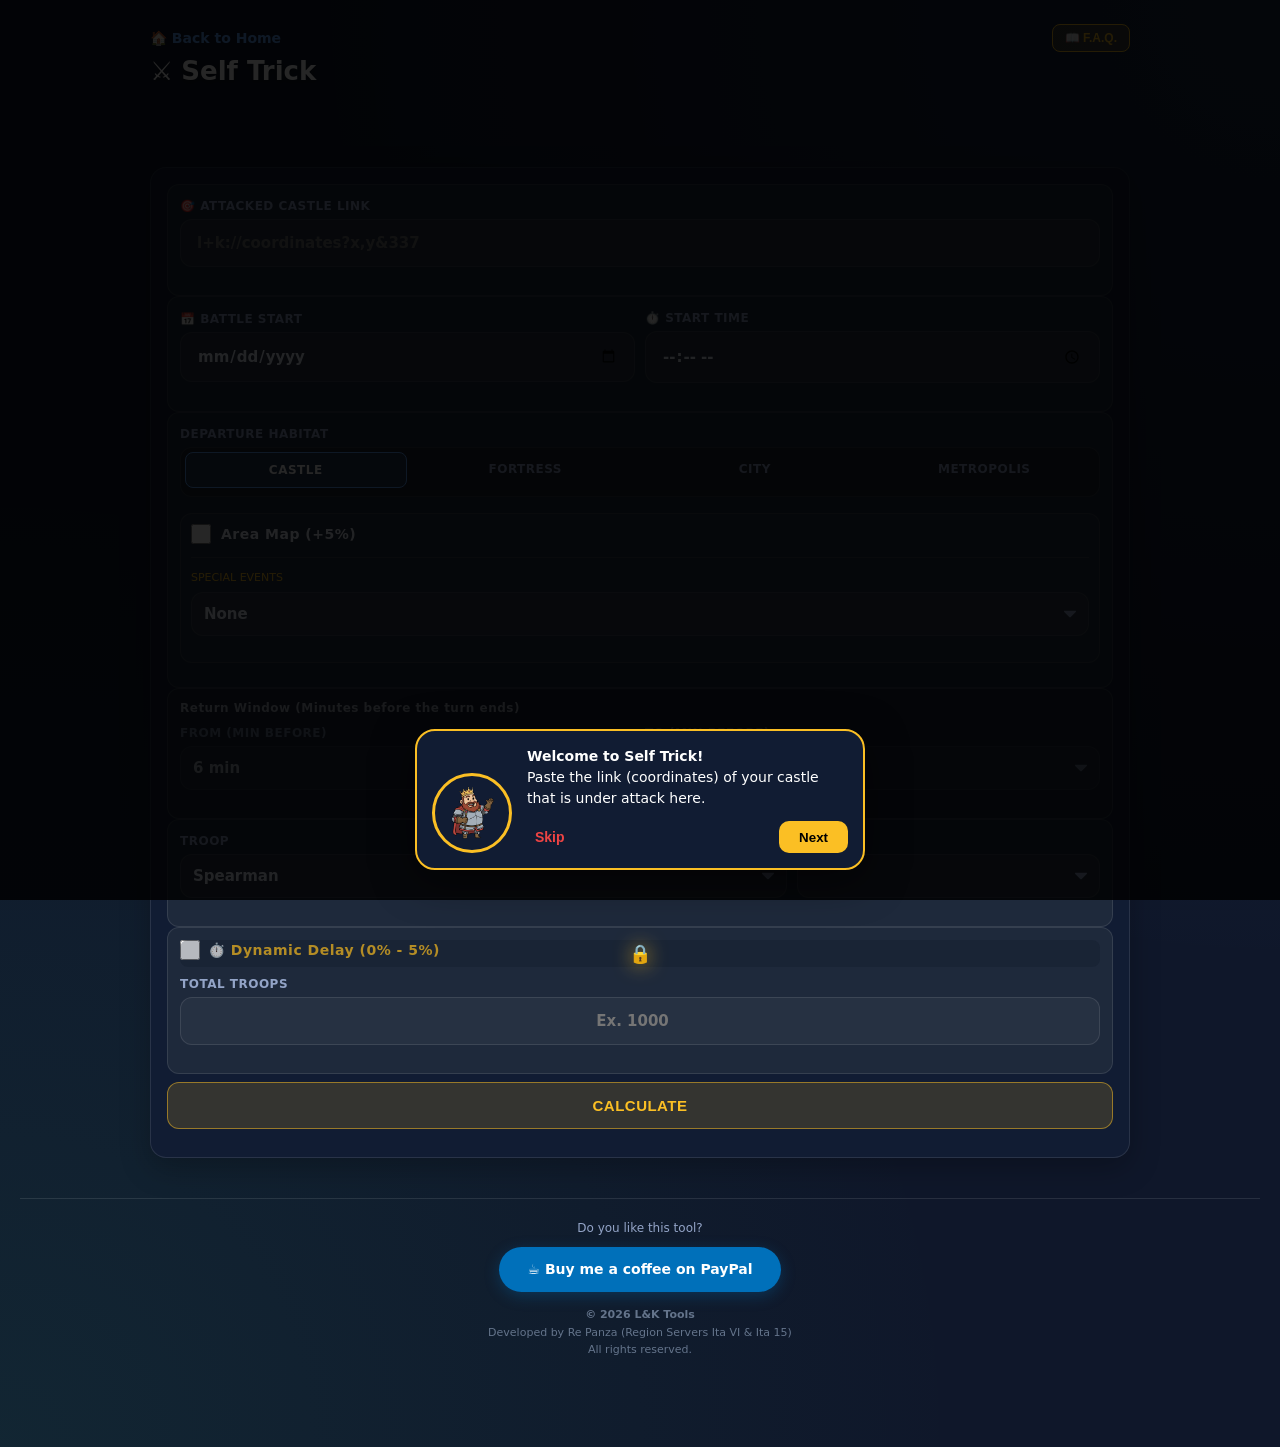
==== self_trick/index.html @ 06b4ac91 "Update index.html" ====
<!doctype html>
<html lang="it">

<head>
  <meta charset="utf-8">
  <meta name="viewport" content="width=device-width, initial-scale=1.0, maximum-scale=1.0, user-scalable=no, viewport-fit=cover" />
  
  <meta name="mobile-web-app-capable" content="yes">
  <meta name="apple-mobile-web-app-capable" content="yes">
  <meta name="apple-mobile-web-app-status-bar-style" content="black-translucent">

  <title>Self Trick Lords & Knights | Calcolatore Difesa - Re Panza</title>
  <meta name="description" content="Calcola i tempi perfetti per il Self Trick su Lords & Knights. Salva le tue truppe coprendo i turni difensivi con precisione millimetrica.">
  <meta name="keywords" content="self trick lords and knights, l&k self trick, difesa l&k, calcolatore turni difensivi, truppe l&k, schivare attacchi lords and knights">
  <meta name="author" content="Re Panza">
  <link rel="canonical" href="https://repanzatools.eu/self_trick/">

  <meta property="og:title" content="Self Trick | L&K Tools Hub">
  <meta property="og:description" content="Calcola i tempi perfetti per coprire i tuoi turni difensivi e salvare le truppe.">
  <meta property="og:image" content="https://repanzatools.eu/re-panza-intro.png">
  <meta property="og:url" content="https://repanzatools.eu/self_trick/">
  <meta property="og:type" content="website">

  <meta name="twitter:card" content="summary_large_image">
  <meta name="twitter:title" content="Self Trick | L&K Tools Hub">
  <meta name="twitter:description" content="Calcola i tempi perfetti per coprire i tuoi turni difensivi.">
  <meta name="twitter:image" content="https://repanzatools.eu/re-panza-intro.png">

  <script src="/version.js"></script>
  <script>
    if (typeof APP_VERSION !== 'undefined') {
      document.write(`<link rel="manifest" href="/manifest.json?v=${APP_VERSION}">`);
    }
  </script>
  <link rel="apple-touch-icon" href="/icona.png">
  
  <link rel="stylesheet" href="/common.css">
  <link rel="stylesheet" href="/stile.css">

  <style>
    :root {
      --bg: #0f172a; --card: rgba(17, 28, 51, .85); --card-solid: #111c33;
      --muted: #93a4c7; --text: #e8eefc; --accent: #60a5fa;
      --border: rgba(255, 255, 255, .10); --danger: #ef4444; --dangerBg: rgba(239, 68, 68, .12);
      --gold: #fbbf24; --green: #34d399; --blue: #60a5fa; --selected-bg: rgba(251, 191, 36, 0.1);
    }

    * { box-sizing: border-box; -webkit-tap-highlight-color: transparent; }

    body {
      margin: 0; font-family: system-ui, -apple-system, Segoe UI, Roboto, Arial, sans-serif;
      background: radial-gradient(circle at top right, rgba(96, 165, 250, 0.12), transparent 50%), 
                  radial-gradient(circle at bottom left, rgba(52, 211, 153, 0.08), transparent 50%), 
                  var(--bg);
      color: var(--text); padding: calc(env(safe-area-inset-top, 0px) + 24px) 20px 80px 20px;
      -webkit-user-select: none; user-select: none;
    }

    input, select, .mono, .value { -webkit-user-select: text; user-select: text; }

    .wrap { max-width: 980px; margin: 0 auto; }
    
    .top-nav { max-width: 980px; margin: 0 auto 10px auto; display: flex; justify-content: space-between; align-items: center; }
    .home-link { text-decoration: none; color: var(--accent); font-weight: bold; display: inline-flex; align-items: center; gap: 8px; font-size: 14px; }
    .faq-btn { background: rgba(251, 191, 36, 0.15); border: 1px solid var(--gold); color: var(--gold); padding: 6px 12px; border-radius: 8px; font-size: 12px; font-weight: bold; cursor: pointer; display: flex; align-items: center; gap: 5px; transition: 0.2s; }

    header { display: flex; gap: 14px; align-items: center; margin-bottom: 18px; }
    .title h1 { font-size: 24px; margin: 0; color: #fff; font-weight: 800; }

    .card { background: var(--card-solid); border: 1px solid var(--border); border-radius: 16px; padding: 16px; box-shadow: 0 10px 30px rgba(0, 0, 0, .25); margin-bottom: 20px; }
    .row { display: flex; gap: 10px; align-items: center; margin-bottom: 12px; }
    .col { flex: 1; }

    label { color: var(--muted); font-size: 12px; text-transform: uppercase; display: block; margin-bottom: 4px; letter-spacing: 0.5px; }
    input { width: 100%; padding: 12px; border-radius: 12px; border: 1px solid var(--border); background: rgba(255, 255, 255, .04); color: var(--text); outline: none; font-size: 15px; font-weight: bold; }
    select { width: 100%; padding: 12px; border-radius: 12px; border: 1px solid var(--border); background-color: rgba(255, 255, 255, .04); color: var(--text); outline: none; font-size: 15px; font-weight: bold; appearance: none; background-image: url("data:image/svg+xml;charset=US-ASCII,%3Csvg%20xmlns%3D%22http%3A%2F%2Fwww.w3.org%2F2000%2Fsvg%22%20width%3D%22292.4%22%20height%3D%22292.4%22%3E%3Cpath%20fill%3D%22%2393a4c7%22%20d%3D%22M287%2069.4a17.6%2017.6%200%200%200-13-5.4H18.4c-5%200-9.3%201.8-12.9%205.4A17.6%2017.6%200%200%200%200%2082.2c0%205%201.8%209.3%205.4%2012.9l128%20127.9c3.6%203.6%207.8%205.4%2012.8%205.4s9.2-1.8%2012.8-5.4L287%2095c3.5-3.5%205.4-7.8%205.4-12.8%200-5-1.9-9.2-5.5-12.8z%22%2F%3E%3C%2Fsvg%3E"); background-repeat: no-repeat; background-position: right 12px top 50%; background-size: 12px auto; }
    select option { background-color: #ffffff; color: #000000; }
    input:focus, select:focus { border-color: var(--accent); box-shadow: 0 0 0 3px rgba(96, 165, 250, .20); }

    .habitat-selector { display: flex; gap: 8px; margin-bottom: 16px; background: rgba(0, 0, 0, 0.2); padding: 4px; border-radius: 12px; border: 1px solid var(--border); }
    .hab-opt { flex: 1; text-align: center; }
    .hab-opt input { display: none; }
    .hab-opt span { display: block; padding: 8px 0; font-size: 12px; font-weight: bold; color: var(--muted); cursor: pointer; border-radius: 8px; transition: 0.2s; }
    .hab-opt input:checked+span { background: rgba(96, 165, 250, .15); color: #fff; border: 1px solid var(--accent); }

    .bonus-area { background: rgba(255, 255, 255, 0.03); padding: 10px; border-radius: 12px; margin-bottom: 12px; border: 1px solid var(--border); display: none; }
    .bonus-area.active { display: block; animation: fadeIn 0.3s ease; }
    @keyframes fadeIn { from { opacity: 0; transform: translateY(-5px); } to { opacity: 1; transform: translateY(0); } }

    .chk-label { display: flex; align-items: center; gap: 10px; font-size: 14px; color: var(--text); cursor: pointer; }
    .chk-label input { width: 20px; height: 20px; margin: 0; accent-color: var(--accent); }

    .section-separator { margin-top: 12px; padding-top: 12px; border-top: 1px solid rgba(255, 255, 255, 0.1); }
    .sec-title { color: var(--gold); font-size: 11px; text-transform: uppercase; margin-bottom: 6px; display: block; }
    
    .bounce-window-config { background: rgba(96, 165, 250, 0.05); padding: 10px; border-radius: 12px; border: 1px solid rgba(96, 165, 250, 0.2); margin-bottom: 12px; position: relative; }

    .btn { width: 100%; padding: 14px; border-radius: 12px; border: 1px solid rgba(251, 191, 36, .5); background: rgba(251, 191, 36, .15); color: var(--gold); font-weight: 700; text-transform: uppercase; font-size: 15px; cursor: pointer; margin-top: 8px; transition: 0.2s; }
    .btn:active { background: rgba(251, 191, 36, .3); }
    .hidden { display: none !important; }

    .res-header-info { text-align: center; font-size: 14px; color: var(--muted); padding: 12px; background: rgba(0, 0, 0, 0.2); border-radius: 12px 12px 0 0; border: 1px solid var(--border); border-bottom: none; }
    .res-header-info a { color: var(--accent); text-decoration: none; font-weight: bold; font-family: monospace; display: block; margin: 4px 0; word-break: break-all; font-size: 12px; }
    .res-header-info b { color: #fff; font-size: 15px; }

    .quick-bar { background: var(--card-solid); padding: 10px; border: 1px solid var(--border); border-top: none; display: flex; gap: 10px; position: sticky; top: 0; z-index: 100; backdrop-filter: blur(10px); }
    .back-btn { background: rgba(255, 255, 255, 0.1); color: #fff; border: 1px solid var(--border); padding: 0 16px; font-weight: bold; border-radius: 8px; font-size: 18px; cursor: pointer; }

    #resList { background: rgba(0, 0, 0, 0.3); border: 1px solid var(--border); border-top: none; border-radius: 0 0 16px 16px; overflow: hidden; }
    .res-row { display: grid; grid-template-columns: 50px 1fr 90px; gap: 10px; align-items: center; padding: 12px; border-bottom: 1px solid var(--border); background: transparent; transition: background 0.2s; cursor: pointer; }
    .res-row:last-child { border-bottom: none; }
    .res-row:nth-child(even) { background: rgba(255, 255, 255, 0.02); }
    .res-row.covered { background: rgba(52, 211, 153, 0.15) !important; border-left: 3px solid var(--green); opacity: 1; filter: none; }

    .col-time { text-align: center; border-right: 1px solid var(--border); padding-right: 8px; }
    .t-label { font-size: 10px; color: var(--muted); text-transform: uppercase; }
    .t-val { font-size: 16px; color: #fff; font-weight: 700; }
    .col-info { display: flex; flex-direction: column; justify-content: center; overflow: hidden; }
    .info-status { font-size: 14px; font-weight: bold; margin-bottom: 3px; white-space: nowrap; }
    .info-sub { font-size: 12px; color: var(--muted); line-height: 1.3; }
    .info-sub span { color: #ccc; }
    .bounce-hl { color: var(--gold) !important; font-weight: bold; }
    .col-action { display: flex; flex-direction: column; gap: 6px; align-items: center; justify-content: center;}

    .lnk-btn-launch { display: flex; align-items: center; justify-content: center; width: 100%; height: 32px; background: rgba(251, 191, 36, 0.15); border: 1px solid var(--gold); color: var(--gold); text-decoration: none; font-size: 12px; font-weight: bold; border-radius: 8px; text-transform: uppercase; cursor: pointer; transition: 0.2s; user-select: none; margin-bottom: 5px; }
    .lnk-btn-launch:active { background: var(--gold); color: #000; transform: scale(0.95); }
    
    .btn-copri { display: flex; align-items: center; justify-content: center; width: 100%; height: 32px; background: rgba(52, 120, 211, 0.15); border: 1px solid var(--accent); color: var(--accent); font-size: 12px; font-weight: bold; border-radius: 8px; text-transform: uppercase; cursor: pointer; transition: 0.2s; }
    .btn-copri:active { background: var(--accent); color: #000; }
    .btn-copri.active-cover { background: rgba(52, 211, 153, 0.15); border-color: var(--green); color: var(--green); }
    .btn-copri.active-cover:active { background: var(--green); color: #000; }
    .btn-scopri { display: flex; align-items: center; justify-content: center; width: 100%; height: 32px; background: rgba(239, 68, 68, 0.15); border: 1px solid var(--danger); color: var(--danger); font-size: 12px; font-weight: bold; border-radius: 8px; text-transform: uppercase; cursor: pointer; transition: 0.2s; }
    .btn-scopri:active { background: var(--danger); color: #fff; }

    .st-wait { color: var(--danger); font-weight: bold; }
    .st-now { color: var(--green); animation: pulse 1s infinite; text-shadow: 0 0 10px rgba(52, 211, 153, 0.4); }
    .st-launched-text { color: var(--gold); animation: pulse 1s infinite; text-shadow: 0 0 10px rgba(251, 191, 36, 0.4); }
    .st-covered-text { color: var(--green); font-weight: bold; }
    .st-err { color: var(--danger); font-size: 12px; }
    .end-msg { padding: 20px; text-align: center; color: var(--danger); font-weight: bold; font-size: 13px; text-transform: uppercase; }

    @keyframes pulse { 50% { opacity: 0.6; } }
    
    .container-wide { max-width: 980px; margin: 0 auto; }
    .ad-container-reserved { min-height: 50px; display: flex; justify-content: center; align-items: center; width: 100%; margin-bottom: 20px; overflow: hidden; }
    .bottom-ad-container { width: 100%; display: flex; justify-content: center; align-items: center; margin-top: 20px; }

    #tour-st-1, #tour-st-2, #tour-st-3, #tour-st-5, #tour-st-6, #tour-st-4 {
        background: #1e293b; 
        padding: 12px;
        border-radius: 12px;
        border: 1px solid rgba(255, 255, 255, 0.1);
        margin-bottom: 15px;
        position: relative; 
        z-index: 1; 
    }

    .premium-container { position: relative; }
    .premium-glass {
        position: absolute; top: 0; left: 0; width: 100%; height: 100%;
        background: rgba(15, 23, 42, 0.3);
        z-index: 10; display: flex; align-items: center; justify-content: center;
        border-radius: inherit; cursor: pointer; transition: background 0.3s;
    }
    .premium-glass:hover { background: rgba(15, 23, 42, 0.1); }
    .lock-icon {
        font-size: 26px; filter: drop-shadow(0 0 10px rgba(251, 191, 36, 0.8));
        animation: floatLock 2s infinite ease-in-out;
    }
    @keyframes floatLock {
        0%, 100% { transform: translateY(0); }
        50% { transform: translateY(-4px); }
    }

    /* NUOVE CLASSI PER LA TENDINA DEL MOTORE ALLA CIECA */
    .st-body { display: none; padding: 15px; background: rgba(0,0,0,0.4); border-top: 1px dashed rgba(255,255,255,0.05); grid-column: 1 / -1; }
    .st-body.open { display: block; animation: slideDown 0.2s ease-out; }
    @keyframes slideDown { from { opacity: 0; transform: translateY(-5px); } to { opacity: 1; transform: translateY(0); } }
    .target-grid { display: flex; flex-direction: column; gap: 8px; margin-top: 10px; }
    .target-row-generated { display: flex; justify-content: space-between; align-items: center; background: rgba(255,255,255,0.03); padding: 8px 12px; border-radius: 8px; border: 1px solid rgba(255,255,255,0.1); }
    .link-text { color: var(--text); font-family: monospace; font-size: 12px; text-decoration: none; word-break: break-all; flex: 1; margin-right: 10px; }
  </style>

</head>

<body>

  <div class="top-nav container-wide">
    <a href="/" class="home-link" data-lang="nav_home">🏠 Torna alla Home</a>
    <div class="faq-menu-wrapper">
        <button class="faq-btn" onclick="window.toggleFaqMenu(event)" data-lang="nav_faq_link">❓ F.A.Q.</button>
    </div>
  </div>

  <div class="page-title container-wide">
    <h2>⚔️ <span data-lang="st_title">Self Trick</span></h2>
  </div>

  <div class="ad-container-reserved container-wide">
      <div id="ad-slot-top"></div>
  </div>

  <div id="inputArea" class="card container-wide">
    <div class="row" id="tour-st-1" style="margin-bottom: 0;">
      <div class="col">
        <label data-lang="st_label_link">🎯 Link castello attaccato</label>
        <input type="text" id="inCoord" placeholder="l+k://coordinates?x,y&337" oninput="checkDB()">
        <div id="dbMsg" class="db-status" style="margin-top: 8px; display: none;"></div>
      </div>
    </div>

    <div class="row" id="tour-st-2" style="margin-bottom: 0;">
      <div class="col"><label data-lang="st_label_date">📅 Inizio Battaglia</label><input type="date" id="inDate"></div>
      <div class="col"><label data-lang="st_label_time">⏱️ Ora Inizio</label><input type="time" id="inTime" step="60"></div>
    </div>

    <div id="areaBonusPaese" class="bonus-area" style="background: rgba(96, 165, 250, 0.1); border-color: var(--accent);">
      <label style="color:var(--accent); font-weight:bold;" data-lang="st_bonus_country">Bonus Velocità Paese (Sentieri di Ghiaia)</label>
      <select id="selCountryBonus" onchange="changeTroopLive()">
        <option value="1">Nessuno (100%)</option>
      </select>
    </div>

    <div id="tour-st-3" style="margin-bottom: 0;">
      <label data-lang="st_hab_start">Habitat Partenza</label>
      <div class="habitat-selector">
        <label class="hab-opt">
          <input type="radio" name="hab" value="castello" checked onchange="updateUI()">
          <span data-lang="st_hab_castle">Castello</span>
        </label>
        <label class="hab-opt">
          <input type="radio" name="hab" value="fortezza" onchange="updateUI()">
          <span data-lang="st_hab_fortress">Fortezza</span>
        </label>
        <label class="hab-opt">
          <input type="radio" name="hab" value="citta" onchange="updateUI()">
          <span data-lang="st_hab_city">Città</span>
        </label>
        <label class="hab-opt">
          <input type="radio" name="hab" value="metropoli" onchange="updateUI()">
          <span data-lang="st_hab_metro">Metropoli</span>
        </label>
      </div>

      <div id="optCastello" class="bonus-area active">
        <label class="chk-label"><input type="checkbox" id="chkMap"> <span data-lang="st_chk_map">Mappa dell'Area (+5%)</span></label>
        <div class="section-separator">
          <span class="sec-title" data-lang="st_sec_events">Eventi Speciali</span>
          <select id="selEventCastello">
            <option value="0" data-lang="st_opt_none">Nessuno</option>
            <option value="100" data-lang="st_opt_speed">🚀 Velocità 100%</option>
          </select>
        </div>
      </div>

      <div id="optFortezza" class="bonus-area">
        <label class="chk-label"><input type="checkbox" id="chkBussola"> <span data-lang="st_chk_compass">Bussola (+5%)</span></label>
        <div class="section-separator">
          <span class="sec-title" data-lang="st_sec_events">Eventi Speciali</span>
          <select id="selEventFortezza">
            <option value="0" data-lang="st_opt_none">Nessuno</option>
            <option value="100" data-lang="st_opt_speed">🚀 Velocità 100%</option>
          </select>
        </div>
      </div>

      <div id="optCitta" class="bonus-area">
        <div class="row" style="margin:0">
          <div class="col">
            <label style="color:#fff" data-lang="st_lvl_barracks">Livello Caserma (1-30)</label>
            <select id="selCityLvl"></select>
          </div>
        </div>
        <div class="section-separator">
          <span class="sec-title" data-lang="st_sec_events">Eventi Speciali</span>
          <select id="selEventCitta">
            <option value="0" data-lang="st_opt_none">Nessuno</option>
            <option value="100" data-lang="st_opt_speed">🚀 Velocità 100%</option>
          </select>
        </div>
      </div>

      <div id="optMetropoli" class="bonus-area">
        <div class="row" style="margin:0">
          <div class="col">
            <label style="color:#fff" data-lang="st_lvl_academy">Livello Accademia (1-30)</label>
            <select id="selMetropoliLvl"></select>
          </div>
        </div>
        <div style="margin-top:8px">
          <label class="chk-label"><input type="checkbox" id="chkManovra"> <span data-lang="st_chk_maneuver">Manovra di fianco (+10%)</span></label>
        </div>
        <div class="section-separator">
          <span class="sec-title" data-lang="st_sec_events">Eventi Speciali</span>
          <select id="selEventMetropoli">
            <option value="0" data-lang="st_opt_none">Nessuno</option>
            <option value="100" data-lang="st_opt_speed">🚀 Velocità 100%</option>
          </select>
        </div>
      </div>
    </div>

    <div class="bounce-window-config premium-container" id="tour-st-4" style="margin-bottom: 0;">
      <div class="premium-glass glass-rimbalzo" onclick="unlockPremiumTools('rimbalzo')">
          <div class="lock-icon">🔒</div>
      </div>
      <label style="text-transform:none; line-height:1.2; margin-bottom:8px; color:var(--text)" data-lang="st_window_title">
        Finestra di Rientro (Minuti prima della fine del turno)
      </label>
      <div style="display:flex; gap:10px; align-items:center;">
        <div style="flex:1">
          <label data-lang="st_window_from">Da (Min prima)</label>
          <select id="selBounceMax" onchange="updateBounceLimits()"></select>
        </div>
        <div style="flex:1">
          <label data-lang="st_window_to">A (Min prima)</label>
          <select id="selBounceMin" onchange="changeTroopLive()"></select>
        </div>
      </div>
    </div>
    
    <div class="row" id="tour-st-5" style="margin-bottom: 0;">
      <div class="col" style="flex:2"><label data-lang="st_troop">Truppa</label><select id="selTroop"></select></div>
      <div class="col"><label data-lang="st_batch">Plotone</label><select id="selBatch"></select></div>
    </div>

    <div class="row" id="tour-st-6" style="margin-bottom: 0;">
      <div style="width:100%">
        
        <div style="margin-bottom:8px; position:relative;" class="premium-container" id="delay-container">
          <div class="premium-glass glass-ritardo" style="border-radius: 8px;" onclick="unlockPremiumTools('ritardo')">
              <div class="lock-icon" style="font-size:18px;">🔒</div>
          </div>
          <label class="chk-label" style="font-weight:bold; color:var(--gold); display: inline-flex; align-items: center; gap: 8px; cursor: pointer;">
            <input type="checkbox" id="chkDelay" onchange="syncDelay('chkDelay')">
            <span data-lang="st_chk_delay">⏱️ Ritardo Dinamico (0% - 5%)</span>
          </label>
        </div>
        
        <label data-lang="st_troops_total">Truppe Totali</label>
        <input type="number" id="inGarrison" style="text-align:center" placeholder="Es. 1000">
      </div>
    </div>

    <button class="btn btn-primary" onclick="startCalc()" id="tour-st-7" data-lang="st_calc_btn">CALCOLA</button>
    
  </div> 
  
  <div id="resArea" class="hidden card container-wide" style="padding:0; overflow:hidden;">
    <div id="resHeaderInfo" class="res-header-info"></div>

    <div class="quick-bar">
      <button class="back-btn" onclick="reset()">🔙</button>
      <select id="selBattleTroop" onchange="changeTroopLive()" style="margin-bottom: 0;"></select>
      
      <div id="delay-res-container" style="display:none; align-items:center; margin-left:auto;">
        <label class="chk-label" style="font-weight:bold; color:var(--gold); display: inline-flex; align-items:center; gap: 5px; cursor: pointer; font-size: 11px; padding: 4px 8px; background: rgba(251, 191, 36, 0.1); border: 1px solid var(--gold); border-radius: 6px;">
          <input type="checkbox" id="chkDelayRes" onchange="syncDelay('chkDelayRes')">
          <span data-lang="st_chk_delay_res">⏱️ Ritardo</span>
        </label>
      </div>

    </div>

    <div id="resList"></div>
  </div>

  <div class="bottom-ad-container container-wide">
      <div id="ad-slot-bottom"></div>
  </div>

  <script>
      var cacheBuster = typeof APP_VERSION !== 'undefined' ? APP_VERSION : new Date().getTime();
      document.write('<script src="/common.js?v=' + cacheBuster + '"></scr' + 'ipt>');
      document.write('<script src="/lang.js?v=' + cacheBuster + '"></scr' + 'ipt>');
      document.write('<script src="/premium.js?v=' + cacheBuster + '"></scr' + 'ipt>');
  </script>

  <script type="module">
      import myAdsManager from '/ads-manager.js';
      
      document.addEventListener('DOMContentLoaded', () => {
          const isVip = myAdsManager.isPaidVIP();
          if (!isVip) {
              myAdsManager.initGlobalAds();
              myAdsManager.loadIframeBanner('728x90', 'ad-slot-top');
              myAdsManager.loadIframeBanner('300x250', 'ad-slot-bottom');
          }
      });
  </script>

  <script>
    // FORMULA DISTANZA 3 COORDINATE
    if (typeof window.getDist === 'undefined') {
        window.getDist = function(x1, y1, x2, y2) {
           let z1 = y1; let xc1 = x1 - Math.floor(y1/2); let yc1 = -xc1 - z1;
           let z2 = y2; let xc2 = x2 - Math.floor(y2/2); let yc2 = -xc2 - z2;
           return Math.max(Math.abs(xc1 - xc2), Math.abs(yc1 - yc2), Math.abs(z1 - z2));
        };
    }

    // FUNZIONE GLOBALE LETTURA LANG
    function getStText(key) {
        const l = localStorage.getItem('lingua_scelta') || 'it';
        if (typeof window.translations !== 'undefined' && window.translations[l] && window.translations[l][key]) {
            return window.translations[l][key];
        }
        return key; 
    }

    window.saveSelfTrickState = function() {
        const state = {};
        ['inCoord', 'inDate', 'inTime', 'inGarrison', 'selCountryBonus', 'selTroop', 'selBatch', 
         'selEventCastello', 'selEventFortezza', 'selCityLvl', 'selEventCitta', 'selMetropoliLvl', 
         'selEventMetropoli', 'selBounceMax', 'selBounceMin'].forEach(id => {
             let el = document.getElementById(id);
             if (el) state[id] = el.value;
         });
         
        ['chkMap', 'chkBussola', 'chkManovra', 'chkDelay'].forEach(id => {
             let el = document.getElementById(id);
             if (el) state[id] = el.checked;
        });

        let habEl = document.querySelector('input[name="hab"]:checked');
        if (habEl) state.hab = habEl.value;

        localStorage.setItem('st_saved_state', JSON.stringify(state));
    };

    function unlockPremiumTools(featureId) {
        if (typeof window.myPremiumManager === 'undefined') return;

        const originalShow = window.myPremiumManager.showModal.bind(window.myPremiumManager);
        
        window.myPremiumManager.showModal = function(cb, fId) {
            originalShow(cb, fId);
            setTimeout(() => {
                let title = document.getElementById('premium-modal-title');
                let desc = document.getElementById('premium-modal-desc');
                
                if(desc && title) {
                    let lang = window.myPremiumManager.getLang();
                    let trans = window.translations && window.translations[lang] ? window.translations[lang] : window.translations['it'];
                    
                    if (featureId === 'rimbalzo' && trans['st_premium_bounce']) {
                        title.style.display = 'none'; 
                        desc.innerHTML = trans['st_premium_bounce'];
                    } else if (featureId === 'ritardo' && trans['st_premium_delay']) {
                        title.style.display = 'none';
                        desc.innerHTML = trans['st_premium_delay'];
                    }
                    
                    desc.style.textAlign = "left";
                    desc.style.fontSize = "14px";
                }
            }, 50); 
        };

        window.myPremiumManager.requirePremium(function() {
            document.querySelectorAll('.glass-' + featureId).forEach(el => el.remove());
            window.myPremiumManager.showModal = originalShow; 
            
            const resArea = document.getElementById('resArea');
            if (resArea && !resArea.classList.contains('hidden')) {
                changeTroopLive(); 
            }
        }, featureId); 
    }

    document.addEventListener("DOMContentLoaded", () => {
        if (window.myPremiumManager) {
            if (window.myPremiumManager.isPremiumUser()) {
                window.myPremiumManager.destroyAllPremiumLocks();
            } else {
                if (window.myPremiumManager.isFeatureUnlocked('rimbalzo')) {
                    document.querySelectorAll('.glass-rimbalzo').forEach(el => el.remove());
                }
                if (window.myPremiumManager.isFeatureUnlocked('ritardo')) {
                    document.querySelectorAll('.glass-ritardo').forEach(el => el.remove());
                }
            }
        }
    });

    function startSelfTrickTour(force = false) {
        if (typeof window.RePanzaTour === 'undefined') return;
        
        const tourSteps = [
            { selector: '#tour-st-1', text: getStText('st_tour_1') },
            { selector: '#tour-st-2', text: getStText('st_tour_2') },
            { selector: '#tour-st-3', text: getStText('st_tour_3') },
            { selector: '#tour-st-4', text: getStText('st_tour_4') },
            { selector: '#tour-st-5', text: getStText('st_tour_5') },
            { selector: '#tour-st-6', text: getStText('st_tour_6') },
            { selector: '#tour-st-7', text: getStText('st_tour_7') }
        ];

        window.RePanzaTour.start('self_trick', tourSteps, force);
    }

    window.startToolTutorial = function(force) { startSelfTrickTour(force); };

    let GAME_DATA = null;
    let MAP_DATA = {};
    let myCastle = null, worldId = null; 
    let rows = [], ticker = null;
    let selectedRowIndex = -1;

    async function loadGameData() {
      try {
        let response = await fetch('/lk_database/database_truppe.json?v=' + Date.now());
        if (!response.ok) throw new Error("HTTP Error: " + response.status);
        const json = await response.json();
        GAME_DATA = (json && json.game_config) ? json.game_config : json;
        if (!GAME_DATA) throw new Error("Empty or invalid JSON");
        
        try {
            let mapResponse = await fetch('/lk_database/mappe_mondi.json?v=' + Date.now());
            if (mapResponse.ok) {
                MAP_DATA = await mapResponse.json();
            }
        } catch(mapErr) {
            console.warn("Nessun file mappe_mondi.json trovato o errore di lettura.");
        }

        initUI();
      } catch (e) {
        console.error(e);
        alert(getStText('st_err_load_troops') + e.message);
      }
    }

    const TROOPS_UI = [
      { key: "Lanciere" }, { key: "Balestriere" },
      { key: "Cav. Pesante" }, { key: "Spadaccino" },
      { key: "Arciere" }, { key: "Cav. Leggero" },
      { key: "Carro bue" }, { key: "Ashigaru" },
      { key: "Berserker" }, { key: "Arc. Daikyu" },
      { key: "Arc. Norreno" }, { key: "Cav. Ascia" }
    ];

    window.onload = () => { 
        loadGameData(); 
        updatePlaceholders(); 
        setTimeout(() => { startSelfTrickTour(false); }, 1000);
    };

    window.addEventListener('languageChanged', () => {
        updatePlaceholders();
        initUI();
        if (document.getElementById('resArea') && !document.getElementById('resArea').classList.contains('hidden')) {
            renderList();
        }
    });

    function updatePlaceholders() {
        let inGarrison = document.getElementById('inGarrison');
        if(inGarrison) inGarrison.placeholder = getStText('st_ph_garrison');
    }

    function initUI() {
      let htmlT = "";
      TROOPS_UI.forEach(t => { 
          let tName = getStText('troop_' + t.key.replace(/\s+/g, '_').replace(/\./g, '').toLowerCase());
          htmlT += `<option value="${t.key}">${tName}</option>`; 
      });
      let st = document.getElementById('selTroop'); if(st) { let v = st.value; st.innerHTML = htmlT; if(v) st.value = v; }
      let sbt = document.getElementById('selBattleTroop'); if(sbt) { let v2 = sbt.value; sbt.innerHTML = htmlT; if(v2) sbt.value = v2; }

      let htmlL = "";
      for (let i = 1; i <= 30; i++) htmlL += `<option value="${i}">${getStText('st_opt_lv')} ${i}</option>`;
      let scl = document.getElementById('selCityLvl'); if(scl) { let v = scl.value; scl.innerHTML = htmlL; if(v) scl.value=v; }
      let sml = document.getElementById('selMetropoliLvl'); if(sml) { let v = sml.value; sml.innerHTML = htmlL; if(v) sml.value=v; }

      const countryMultipliers = [0.90, 0.89, 0.88, 0.87, 0.86, 0.85, 0.84, 0.83, 0.82, 0.81, 0.80, 0.79, 0.78, 0.77, 0.76, 0.74, 0.72, 0.69, 0.65, 0.60];
      let htmlCB = `<option value="1">${getStText('st_opt_none')}</option>`;
      countryMultipliers.forEach((val, i) => { htmlCB += `<option value="${val}">${getStText('st_opt_level')} ${i + 1} (${Math.round(val * 100)}%)</option>`; });
      let scb = document.getElementById('selCountryBonus'); if(scb) { let v = scb.value; scb.innerHTML = htmlCB; if(v) scb.value=v; }

      let htmlMax = "";
      for (let i = 9; i >= 1; i--) { htmlMax += `<option value="${i}">${i} ${getStText('st_opt_min')}</option>`; }
      let sbm = document.getElementById('selBounceMax'); if(sbm) { let v = sbm.value || "6"; sbm.innerHTML = htmlMax; sbm.value = v; }

      updateBounceLimits(true);
      updateUI();
      
      const urlParams = new URLSearchParams(window.location.search);
      if (urlParams.get('from_sponsor') === '1') {
          restoreSelfTrickState();
          let cleanUrl = window.location.pathname;
          window.history.replaceState({}, document.title, cleanUrl);
      }
    }

    function updateBounceLimits(isInit = false) {
      let maxEl = document.getElementById('selBounceMax');
      let minSel = document.getElementById('selBounceMin');
      if(!maxEl || !minSel) return;
      let maxVal = parseInt(maxEl.value);
      let currentMin = isInit ? 3 : parseInt(minSel.value || "3");

      minSel.innerHTML = "";
      for (let i = maxVal; i >= 1; i--) {
        let opt = document.createElement('option'); opt.value = i; opt.text = `${i} ${getStText('st_opt_min')}`; minSel.appendChild(opt);
      }
      if (currentMin <= maxVal) { minSel.value = currentMin; } else { minSel.value = maxVal; }
      if (!isInit) changeTroopLive();
    }

    function resetInput() {
      let d = document.getElementById('inDate'); if(d) d.value = "";
      let t = document.getElementById('inTime'); if(t) t.value = "";
      let g = document.getElementById('inGarrison'); if(g) g.value = "";
      let c = document.getElementById('inCoord'); if(c) c.value = "";
      let msg = document.getElementById('dbMsg'); if(msg) msg.style.display = 'none';
    }

    function updateUI() {
      if (!GAME_DATA) return;
      let habRadio = document.querySelector('input[name="hab"]:checked');
      let hab = habRadio ? habRadio.value : 'castello';
      
      document.querySelectorAll('.bonus-area').forEach(el => el.classList.remove('active'));
      
      let elCastello = document.getElementById('optCastello'), elFortezza = document.getElementById('optFortezza'), elCitta = document.getElementById('optCitta'), elMetropoli = document.getElementById('optMetropoli');
      if (hab === 'castello' && elCastello) elCastello.classList.add('active');
      else if (hab === 'fortezza' && elFortezza) elFortezza.classList.add('active');
      else if (hab === 'citta' && elCitta) elCitta.classList.add('active');
      else if (hab === 'metropoli' && elMetropoli) elMetropoli.classList.add('active');

      let batchSelect = document.getElementById('selBatch');
      if (batchSelect && GAME_DATA.habitats && GAME_DATA.habitats[hab] && GAME_DATA.habitats[hab].batches) {
        let v = batchSelect.value;
        batchSelect.innerHTML = "";
        GAME_DATA.habitats[hab].batches.forEach(val => {
          let opt = document.createElement('option'); opt.value = val; opt.innerText = val; batchSelect.appendChild(opt);
        });
        if(v) batchSelect.value = v;
      }
    }

    function getSpeed(troopKey) {
      if (!GAME_DATA || !GAME_DATA.troops_base_seconds) return 0;
      let base = GAME_DATA.troops_base_seconds[troopKey] || 0;
      let habRadio = document.querySelector('input[name="hab"]:checked');
      let hab = habRadio ? habRadio.value : 'castello';
      
      let factor = 1.0;
      if(GAME_DATA.habitats && GAME_DATA.habitats[hab]) {
         factor = GAME_DATA.habitats[hab].base_multiplier || 1.0;
         if (hab === 'castello') {
           let chk = document.getElementById('chkMap'), evt = document.getElementById('selEventCastello');
           if (chk && chk.checked) factor *= 0.95; if (evt && evt.value === "100") factor *= 0.5;
         }
         else if (hab === 'fortezza') {
           let chk = document.getElementById('chkBussola'), evt = document.getElementById('selEventFortezza');
           if (chk && chk.checked) factor *= 0.95; if (evt && evt.value === "100") factor *= 0.5;
         }
         else if (hab === 'citta') {
           let lvl = document.getElementById('selCityLvl'), evt = document.getElementById('selEventCitta');
           if(lvl) factor *= GAME_DATA.habitats[hab].building_levels[parseInt(lvl.value)] || 1.0; if (evt && evt.value === "100") factor *= 0.5;
         }
         else if (hab === 'metropoli') {
           let lvl = document.getElementById('selMetropoliLvl'), chk = document.getElementById('chkManovra'), evt = document.getElementById('selEventMetropoli');
           if(lvl) factor *= GAME_DATA.habitats[hab].building_levels[parseInt(lvl.value)] || 1.0; if (chk && chk.checked) factor *= 0.90; if (evt && evt.value === "100") factor *= 0.5;
         }
      }
      let selCB = document.getElementById('selCountryBonus');
      if(selCB) factor *= parseFloat(selCB.value) || 1.0;
      return base * factor;
    }

    // CHECK DB FITTIZIO PER ESTRARRE IL MONDO E CAMBIARE BONUS
    function checkDB() {
      let val = document.getElementById('inCoord').value;
      if (!val) return;
      let lk = window.parseLK ? window.parseLK(val) : null;
      if (lk && lk.w) {
        worldId = lk.w;
        if (worldId === "327") { document.getElementById('areaBonusPaese').classList.add('active'); } 
        else { document.getElementById('areaBonusPaese').classList.remove('active'); document.getElementById('selCountryBonus').value = "1"; }
      }
    }

    function startCalc() {
      let lk = window.parseLK ? window.parseLK(document.getElementById('inCoord').value) : null;
      if (!lk) return alert(getStText('st_err_link'));
      if (lk.x === undefined || lk.y === undefined) { return alert(getStText('st_err_coord_only')); }
      
      myCastle = { x: lk.x, y: lk.y };
      let dVal = document.getElementById('inDate').value, tVal = document.getElementById('inTime').value;
      if (!dVal || !tVal) return alert(getStText('st_err_date'));
      let startT = new Date(dVal + "T" + tVal);
      if (startT < new Date(Date.now() - 60000)) return alert(getStText('st_err_past'));
      let garrison = parseInt(document.getElementById('inGarrison').value);
      if (!garrison) return alert(getStText('st_err_troops'));

      let habRadio = document.querySelector('input[name="hab"]:checked');
      let hab = habRadio ? habRadio.value : 'castello';
      
      const HAB_LIMITS = {
          'castello': { min: 101, max: 5000 },
          'fortezza': { min: 255, max: 40000 },
          'citta': { min: 1255, max: 280000 },
          'metropoli': { min: 12501, max: 4000000000 }
      };
      
      let limits = HAB_LIMITS[hab];
      
      if (garrison < limits.min) return alert(`${getStText('st_err_min')} ${limits.min}`);
      if (garrison > limits.max) return alert(`${getStText('st_err_max')} ${limits.max}`);

      let batch = parseInt(document.getElementById('selBatch').value);
      let turn1_troops = batch * 2; 
      let available = garrison - turn1_troops;
      if (available < 0) available = 0;

      document.getElementById('selBattleTroop').value = document.getElementById('selTroop').value;
      
      let delayResContainer = document.getElementById('delay-res-container');
      if (delayResContainer) {
          if (window.myPremiumManager && (window.myPremiumManager.isPremiumUser() || window.myPremiumManager.isFeatureUnlocked('ritardo'))) {
              delayResContainer.style.display = 'flex';
          } else {
              delayResContainer.style.display = 'none';
          }
      }

      document.getElementById('inputArea').classList.add('hidden');
      document.getElementById('resArea').classList.remove('hidden');
      window.scrollTo({ top: 0, behavior: 'smooth' });

      let turn1End = new Date(startT.getTime() + 600000);

      rows = [{ t: turn1End, type: 'garrison', turnNum: 1, covered: true, launched: false, troops: turn1_troops }];

      let step = 2; 
      while (available >= batch && step < 50) {
        let turnEndTime = new Date(startT.getTime() + (step * 600000));
        rows.push({ t: turnEndTime, type: 'wave', turnNum: step, target: null, covered: false, open: false, launched: false, troops: batch });
        available -= batch; step++;
      }

      forceRecalcTargets();
      if (ticker) clearInterval(ticker);
      ticker = setInterval(loop, 1000);
      renderList();
    }

    // ==== GENERATORE DI PUNTI AD ANELLO ====
    function getRingPoints(cx, cy, D, maxPoints = 5) {
        let c_z = cy;
        let c_x = cx - Math.floor(cy / 2);
        let c_y = -c_x - c_z;
        
        let tx = c_x + D; let ty = c_y - D; let tz = c_z;
        let vectors = [ [-1, 1, 0], [-1, 0, 1], [0, -1, 1], [1, -1, 0], [1, 0, -1], [0, 1, -1] ];
        
        let validPoints = [];
        let worldMap = (MAP_DATA && MAP_DATA[worldId]) ? MAP_DATA[worldId] : null;

        for (let i = 0; i < 6; i++) {
            for (let step = 0; step < D; step++) {
                let px = tx + Math.floor(tz / 2);
                let py = tz;
                
                if (px > 0 && py > 0) {
                    let isValid = true;
                    if (worldMap) {
                        if (worldMap.x_min !== undefined && px < worldMap.x_min) isValid = false;
                        if (worldMap.x_max !== undefined && px > worldMap.x_max) isValid = false;
                        if (worldMap.y_min !== undefined && py < worldMap.y_min) isValid = false;
                        if (worldMap.y_max !== undefined && py > worldMap.y_max) isValid = false;
                        
                        if (isValid && worldMap.hole_x !== undefined && window.getDist) {
                            if (window.getDist(worldMap.hole_x, worldMap.hole_y, px, py) <= (worldMap.hole_radius || 0)) {
                                isValid = false;
                            }
                        }
                    }

                    if (isValid) {
                        validPoints.push({x: px, y: py});
                        if (validPoints.length >= maxPoints) return validPoints;
                    }
                }
                tx += vectors[i][0]; ty += vectors[i][1]; tz += vectors[i][2];
            }
        }
        return validPoints;
    }

    function forceRecalcTargets() {
      rows.forEach(r => { if (r.type === 'wave') { r.launched = false; r.target = null; } });
      let troopKey = document.getElementById('selBattleTroop').value, speed = getSpeed(troopKey);
      rows.forEach(r => { if (r.type === 'wave' && !r.covered) { r.target = findTarget(r.t, speed, r.turnNum); } });
    }

    function changeTroopLive() { forceRecalcTargets(); renderList(); }

    function findTarget(turnEndTime, speed, turnNum) {
      let now = Date.now();
      let minOff = parseInt(document.getElementById('selBounceMin').value || "3");
      let maxOff = parseInt(document.getElementById('selBounceMax').value || "6");
      let rStart = turnEndTime.getTime() - (maxOff * 60000);
      let rEnd = turnEndTime.getTime() - (minOff * 60000);
      let turnStartTime = turnEndTime.getTime() - 600000;
      if (rStart < turnStartTime) rStart = turnStartTime;
      
      let chk = document.getElementById('chkDelay');
      let isDelayEnabled = chk ? chk.checked : false;
      let best = null; let minWait = Infinity;

      for (let dist = 1; dist <= 250; dist++) {
        let baseOneWay = dist * speed * 1000;  
        let maxOneWay = isDelayEnabled ? (baseOneWay * 1.05) : baseOneWay; 
        
        let tripFast = baseOneWay + baseOneWay;
        let tripSlow = maxOneWay + baseOneWay;
        
        let lStart_Strict = rStart - tripSlow;
        let lEnd_Strict = rEnd - tripFast;

        if (now > lEnd_Strict) continue;
        let wait = Math.max(0, lStart_Strict - now);

        if (wait < minWait) {
          minWait = wait;
          best = { dist, baseOneWay, maxOneWay, rStart, rEnd, lStart_Strict, lEnd_Strict };
        } else if (wait === minWait) {
          if (best && lEnd_Strict > best.lEnd_Strict) {
            best = { dist, baseOneWay, maxOneWay, rStart, rEnd, lStart_Strict, lEnd_Strict };
          }
        }
      }
      return best;
    }

    function syncDelay(id) {
      const v = document.getElementById(id).checked;
      let c1 = document.getElementById('chkDelay'); if(c1) c1.checked = v; 
      let c2 = document.getElementById('chkDelayRes'); if(c2) c2.checked = v;
      changeTroopLive();
    }

    function renderList() {
      let el = document.getElementById('resList'); if(!el) return;
      
      let dVal = document.getElementById('inDate').value, tVal = document.getElementById('inTime').value;
      let startT = new Date(dVal + "T" + tVal);
      let pName = getStText('st_unknown') || "Castello Attaccato";
      let cTypeStr = getStText('st_type_castle') || "Bersaglio";
      let linkUrl = `l+k://coordinates?${myCastle.x},${myCastle.y}&${worldId}`;
      let pD = (n) => String(n).padStart(2, '0');
      
      document.getElementById('resHeaderInfo').innerHTML = `<b>⚔️ ${window.escapeHTML ? window.escapeHTML(pName) : pName}</b><span style="font-size:12px;color:var(--gold);display:block;margin-top:4px;">${cTypeStr}</span><a href="${linkUrl}" style="word-break: break-all;">${linkUrl}</a><span style="font-size:12px;color:#aaa;display:block;margin-top:4px;">${getStText('st_start_battle') || 'Inizio:'} ${pD(startT.getDate())}/${pD(startT.getMonth() + 1)} ${pD(startT.getHours())}:${pD(startT.getMinutes())}</span>`;

      el.innerHTML = "";
      rows.forEach((r, i) => {
        let div = document.createElement('div'); div.className = "res-row" + (r.covered ? " covered" : "");
        div.id = `row_${i}`; div.onclick = () => { if (!r.covered) toggleAccordion(i); };
        
        let label = (r.turnNum === 1) ? `${getStText('st_turn') || 'Turno'} 1` : `${getStText('st_turn') || 'Turno'} ${r.turnNum}`;
        let colTime = `<div class="col-time"><div class="t-label">${label}</div><div class="t-val">${pD(r.t.getHours())}:${pD(r.t.getMinutes())}</div></div>`;

        if (r.type === 'garrison') {
          div.innerHTML = `${colTime}<div class="col-info" style="color:var(--green);font-weight:bold;">${getStText('st_covered_garrison') || 'Guarnigione fissa'}</div><div class="col-action"></div>`;
          el.appendChild(div);
        } else {
          div.innerHTML = `${colTime}<div class="col-info" id="info_${i}"></div><div class="col-action" id="act_${i}"></div>`;
          el.appendChild(div);

          let bodyDiv = document.createElement('div');
          bodyDiv.id = `body_${i}`;
          bodyDiv.className = "st-body";
          el.appendChild(bodyDiv);
          
          updateRow(i);
        }
      });
      let endMsg = document.createElement('div'); endMsg.className = "end-msg"; endMsg.innerText = getStText('st_end_msg') || "Fine turni"; el.appendChild(endMsg);
    }

    function loop() {
      let sbt = document.getElementById('selBattleTroop'); if(!sbt) return;
      let troopKey = sbt.value, speed = getSpeed(troopKey);
      
      rows.forEach((r, i) => {
        if (r.type !== 'garrison' && !r.covered) {
          let needsUpdate = false;
          if (!r.launched) {
            if (!r.target) { needsUpdate = true; } 
            else { if (Date.now() > r.target.lEnd_Strict) { needsUpdate = true; } }
          }
          if (needsUpdate) { r.target = findTarget(r.t, speed, r.turnNum); }
          updateTimer(i);
        }
      });
    }

    function updateRow(i) {
      let r = rows[i]; if (r.type === 'garrison') return;
      let actDiv = document.getElementById(`act_${i}`), infoDiv = document.getElementById(`info_${i}`);
      let bodyDiv = document.getElementById(`body_${i}`);
      if (!actDiv || !infoDiv || !bodyDiv) return;
      
      if (r.covered) { 
        infoDiv.innerHTML = `<span class="st-covered-text">${getStText('st_covered_turn') || 'COPERTO'}</span>`; 
        actDiv.innerHTML = `<div class="btn-scopri" onclick="event.stopPropagation(); toggleCovered(${i})">${getStText('st_btn_uncover') || 'SCOPRI'}</div>`;
        bodyDiv.className = "st-body";
        return; 
      }
      
      if (r.launched) {
        actDiv.innerHTML = `<div class="btn-copri active-cover" onclick="event.stopPropagation(); toggleCovered(${i})">${getStText('st_btn_cover') || 'COPRI'}</div>`;
        bodyDiv.className = "st-body";
      } else {
        updateTimer(i);
      }
    }

    function updateTimer(i) {
      let r = rows[i];
      if (r.covered || !r.target) return;

      let infoDiv = document.getElementById(`info_${i}`);
      let actDiv = document.getElementById(`act_${i}`);
      let bodyDiv = document.getElementById(`body_${i}`);
      let now = Date.now();

      let { dist, baseOneWay, maxOneWay, rStart, rEnd, lStart_Strict, lEnd_Strict } = r.target;
      let reqMinImpact = rStart - baseOneWay; let reqMaxImpact = rEnd - baseOneWay;
      let d1 = new Date(reqMinImpact); let d2 = new Date(reqMaxImpact);
      let pD = (n) => String(n).padStart(2, '0');
      let bStr = `${pD(d1.getHours())}:${pD(d1.getMinutes())}:${pD(d1.getSeconds())} - ${pD(d2.getHours())}:${pD(d2.getMinutes())}:${pD(d2.getSeconds())}`;

      let isValidNow = (now >= lStart_Strict && now <= lEnd_Strict);
      let chk = document.getElementById('chkDelay');
      let isDelayEnabledGlobal = chk ? chk.checked : false;
      let isDelayNeeded = (now + baseOneWay) < reqMinImpact; 

      let delayHtml = "";
      if (isDelayEnabledGlobal && isDelayNeeded) {
        if (isValidNow) { delayHtml = `<br><span style="color:var(--gold); font-weight:bold">${getStText('st_delay_apply') || 'Ritardo Dinamico'}</span>`; } 
        else { delayHtml = `<br><span style="color:var(--muted); font-weight:bold">${getStText('st_delay_calc') || 'Ritardo stimato'}</span>`; }
      } else { delayHtml = `<br><span style="color:var(--accent); font-weight:bold">${getStText('st_delay_no') || 'Nessun Ritardo'}</span>`; }

      if (r.launched) {
        infoDiv.innerHTML = `<div class="info-status st-launched-text">${getStText('st_launched') || 'LANCIATO'}</div><div class="info-sub"><span class="bounce-hl">${getStText('st_bounce') || 'Rimbalzo:'} ${bStr}</span><br>Distanza: <b>${dist}</b> campi${delayHtml}</div>`;
        return;
      }

      let wait = lStart_Strict - now;

      if (wait > 0) {
        let m = Math.floor((wait % 3600000) / 60000); let s = Math.floor((wait % 60000) / 1000);
        infoDiv.innerHTML = `<div class="info-status st-wait">${getStText('st_wait') || 'In attesa...'} ${m}m ${s}s</div><div class="info-sub"><span class="bounce-hl">${getStText('st_bounce') || 'Rimbalzo:'} ${bStr}</span><br>Distanza: <b>${dist}</b> campi${delayHtml}</div>`;
        actDiv.innerHTML = `<span style="color:#aaa; font-size:16px; font-weight:bold;">${r.open ? '▲' : '▼'}</span>`;
      } else if (isValidNow) {
        infoDiv.innerHTML = `<div class="info-status st-now">${getStText('st_now') || 'PRONTO'}</div><div class="info-sub"><span class="bounce-hl">${getStText('st_bounce') || 'Rimbalzo:'} ${bStr}</span><br>Distanza: <b>${dist}</b> campi${delayHtml}</div>`;
        actDiv.innerHTML = `<span style="color:#aaa; font-size:16px; font-weight:bold;">${r.open ? '▲' : '▼'}</span>`;
      } else { r.target = null; }

      if (r.open && r.target) {
          bodyDiv.className = "st-body open";
          let linksHtml = "";
          
          if (isValidNow) {
              if (!r.target.points) r.target.points = getRingPoints(myCastle.x, myCastle.y, r.target.dist);
              
              if (r.target.points && r.target.points.length > 0) {
                  linksHtml += `<div class="target-grid">`;
                  r.target.points.forEach((p, idx) => {
                      let url = `l+k://coordinates?${p.x},${p.y}&${worldId}`;
                      linksHtml += `<div class="target-row-generated"><a href="${url}" class="link-text">${url}</a><div class="lnk-btn-launch" onclick="event.stopPropagation(); markLaunched(${i})">${getStText('st_btn_launch') || 'LANCIA'}</div></div>`;
                  });
                  linksHtml += `</div>`;
              } else {
                  linksHtml += `<div style="text-align:center; padding:15px; color:var(--danger); font-weight:bold;">Nessun bersaglio calpestabile a questa distanza.</div>`;
              }
          } else {
              linksHtml += `<div style="text-align:center; padding:15px; color:var(--danger); font-style:italic; font-weight:bold;">I link compariranno qui allo scadere del timer.</div>`;
          }
          
          linksHtml += `<div class="btn-copri" style="margin-top:15px; height: 32px;" onclick="event.stopPropagation(); toggleCovered(${i})">${getStText('st_btn_cover') || 'SEGNA COME COPERTO'}</div>`;
          bodyDiv.innerHTML = linksHtml;
      } else { bodyDiv.className = "st-body"; }
    }

    function toggleAccordion(i) {
      if (rows[i].covered) return;
      rows[i].open = !rows[i].open;
      updateRow(i);
    }

    function markLaunched(i) { rows.forEach(r => r.launched = false); rows[i].launched = true; rows[i].open = false; renderList(); }
    function resetLaunched(i) { if (rows[i].launched) { rows[i].launched = false; renderList(); } else if(!rows[i].covered) { toggleAccordion(i); } }
    function toggleCovered(i) { rows[i].covered = !rows[i].covered; rows[i].launched = false; rows[i].open = false; renderList(); }
    
    function reset() { 
      let ia = document.getElementById('inputArea'); if(ia) ia.classList.remove('hidden'); 
      let ra = document.getElementById('resArea'); if(ra) ra.classList.add('hidden'); 
      if (ticker) clearInterval(ticker); 
      resetInput(); 
      localStorage.removeItem('st_saved_state'); 
    }

    function restoreSelfTrickState() {
        const saved = localStorage.getItem('st_saved_state');
        if (!saved) return;
        try {
            const state = JSON.parse(saved);

            ['inCoord', 'inDate', 'inTime', 'inGarrison', 'selCountryBonus', 'selTroop'].forEach(id => {
                if (state[id] !== undefined && document.getElementById(id)) {
                    document.getElementById(id).value = state[id];
                }
            });

            if (state.hab) {
                let r = document.querySelector(`input[name="hab"][value="${state.hab}"]`);
                if (r) r.checked = true;
            }
            updateUI(); 

            if (state.selBatch !== undefined && document.getElementById('selBatch')) {
                document.getElementById('selBatch').value = state.selBatch;
            }

            ['chkMap', 'chkBussola', 'chkManovra', 'chkDelay'].forEach(id => {
                if (state[id] !== undefined && document.getElementById(id)) {
                    document.getElementById(id).checked = state[id];
                }
            });
            ['selEventCastello', 'selEventFortezza', 'selCityLvl', 'selEventCitta', 'selMetropoliLvl', 'selEventMetropoli'].forEach(id => {
                if (state[id] !== undefined && document.getElementById(id)) {
                    document.getElementById(id).value = state[id];
                }
            });

            if (state.selBounceMax !== undefined && document.getElementById('selBounceMax')) {
                document.getElementById('selBounceMax').value = state.selBounceMax;
                updateBounceLimits(false); 
            }
            if (state.selBounceMin !== undefined && document.getElementById('selBounceMin')) {
                document.getElementById('selBounceMin').value = state.selBounceMin;
            }

            if (state.inCoord) checkDB();
            if (state.chkDelay) syncDelay('chkDelay');

        } catch (e) { console.error("Errore nel ripristino:", e); }
    }
  </script>
</body>
</html>
---- common.css ----
/* =========================================
   L&K TOOLS HUB - STILI COMUNI GLOBALI (MASTER)
   ========================================= */

/* --- 1. FIX PUBBLICITÀ IOS (NOTCH & DYNAMIC ISLAND) --- */
div[style*="z-index: 2147483647"], 
div[style*="z-index: 9999999"],
div[style*="z-index: 99999"] {
    padding-top: env(safe-area-inset-top, 45px) !important;
    box-sizing: border-box !important;
}

/* --- 2. VARIABILI COLORE, RESET E ANTI-SWIPE --- */
* { 
    box-sizing: border-box; 
    -webkit-tap-highlight-color: transparent; 
    outline: none;
}

/* BLOCCO ANTI-SWIPE LATERALE (PWA) */
html, body {
    overflow-x: hidden; 
    width: 100%; 
    position: relative;
}

:root { 
    --bg: #0f172a; 
    --card: #111c33; 
    --card-solid: #111c33; 
    --accent: #60a5fa; 
    --text: #e8eefc; 
    --muted: #93a4c7; 
    --border: rgba(255, 255, 255, 0.1); 
    --success: #34d399; 
    --danger: #ef4444;
    --dangerBg: rgba(239, 68, 68, 0.12);
    --gold: #fbbf24;
    --green: #34d399;
    --blue: #60a5fa;
    --selected-bg: rgba(251, 191, 36, 0.1);
}

body { 
    margin: 0; 
    font-family: system-ui, -apple-system, Segoe UI, Roboto, Arial, sans-serif; 
    background: radial-gradient(circle at top right, rgba(96, 165, 250, 0.12), transparent 50%), 
                radial-gradient(circle at bottom left, rgba(52, 211, 153, 0.08), transparent 50%), 
                var(--bg); 
    color: var(--text); 
    display: flex; 
    flex-direction: column; 
    align-items: center; 
    min-height: 100vh; 
    padding: calc(env(safe-area-inset-top, 0px) + 30px) 20px 100px 20px; 
    -webkit-user-select: none; 
    user-select: none; 
    touch-action: manipulation; 
    line-height: 1.5;
}

/* --- 3. UTILITY CLASSES --- */
.hidden { display: none !important; }
.text-center { text-align: center !important; }
.text-left { text-align: left !important; }
.text-right { text-align: right !important; }

input, select, textarea, .mono, .value, .selectable-text, .kpi-val { -webkit-user-select: text; user-select: text; }
.mono { font-family: ui-monospace, SFMono-Regular, Menlo, Monaco, Consolas, monospace; }

button:focus-visible, input:focus-visible, textarea:focus-visible, a:focus-visible, select:focus-visible, .game-card:focus-visible {
    outline: 2px solid var(--accent);
    outline-offset: 2px;
}

/* --- 4. SISTEMA DI LAYOUT (ALLINEAMENTO PERFETTO) --- */
.container { 
    width: 100%; 
    max-width: 500px; 
    margin-left: auto; 
    margin-right: auto; 
}

.top-nav, .page-title, .glass-panel, .tool-panel, .card { 
    width: 100%; 
    max-width: 800px; 
    margin-left: auto; 
    margin-right: auto; 
}

.w-650, .text-page-container { max-width: 650px !important; }
.w-800, .container-lg { max-width: 800px !important; }
.w-980, .wrap, .container-wide { max-width: 980px !important; }

.content-wrapper { flex-grow: 1; display: flex; flex-direction: column; width: 100%; }

.row { display: flex; gap: 10px; align-items: flex-end; margin-bottom: 12px; width: 100%; }
.col { flex: 1 1 0; min-width: 0; }

.grid { display: grid; grid-template-columns: 1.1fr .9fr; gap: 16px; margin-bottom: 40px;}
@media (max-width: 860px) { .grid { grid-template-columns: 1fr; } }

/* --- 5. COMPONENTI UI: PANNELLI E CARDS --- */
.container {
    background: var(--card-solid);
    padding: 24px;
    border-radius: 24px;
    border: 1px solid var(--border);
    box-shadow: 0 20px 50px rgba(0, 0, 0, .3);
}

.glass-panel {
    background: rgba(17, 28, 51, .80); 
    backdrop-filter: blur(12px); 
    -webkit-backdrop-filter: blur(12px);
    border: 1px solid var(--border);
    border-radius: 24px; 
    padding: 20px; 
    margin-bottom: 20px;
    box-shadow: 0 10px 40px rgba(0,0,0,0.4);
}

.card, .tool-panel {
    background: var(--card-solid); 
    padding: 24px; 
    border-radius: 16px; 
    border: 1px solid var(--border);
    box-shadow: 0 10px 30px rgba(0, 0, 0, .25);
    margin-bottom: 20px;
}
.card h2 { margin: 0 0 12px 0; font-size: 16px; color: #dbe6ff; display: flex; gap: 8px; align-items: center; text-transform: none; letter-spacing: normal; }

/* --- 6. TOP NAV E TITOLI --- */
.top-nav {
    display: flex; justify-content: space-between; align-items: center; margin-bottom: 10px; 
}
.nav-right { justify-content: flex-end !important; }

.home-link, .btn-home { 
    text-decoration: none; color: var(--accent); font-weight: 700; 
    display: inline-flex; align-items: center; gap: 8px; font-size: 15px; 
}

.faq-btn { 
    background: rgba(251, 191, 36, 0.15); border: 1px solid var(--gold); color: var(--gold); 
    padding: 6px 12px; border-radius: 8px; font-size: 12px; font-weight: bold; cursor: pointer; 
    display: flex; align-items: center; gap: 5px; transition: 0.2s; 
}

.page-title { margin-bottom: 20px; text-align: left; }
.page-title h1, .page-title h2 { 
    font-size: 26px; font-weight: 800; color: #fff; margin: 0 0 6px 0; 
    display: flex; align-items: center; gap: 8px; text-shadow: 0 2px 5px rgba(0,0,0,0.5); 
}
.page-title p { color: var(--muted); margin: 0; font-size: 14px; }

.home-title {
    text-align: center !important;
    color: var(--gold) !important;
    text-shadow: 0 0 20px rgba(251, 191, 36, 0.5), 0 2px 5px rgba(0,0,0,0.5) !important;
    font-size: 32px !important;
    font-weight: 900 !important;
    margin: 0 0 8px 0 !important;
    width: 100%;
    justify-content: center !important;
}
.home-subtitle {
    text-align: center !important;
    color: #fff !important;
    font-size: 16px !important;
    width: 100%;
    margin-bottom: 20px !important;
}

.search-options { display: flex; flex-direction: column; gap: 6px; font-size: 14px; color: var(--muted); padding-left: 4px; margin-top: 10px; }
.search-option { display: flex; align-items: center; gap: 8px; }
.search-option span { color: var(--text); font-weight: 500; }

/* --- 7. FORMS: INPUT, SELECT, TEXTAREA, CHECKBOX --- */
label { color: var(--muted); font-size: 12px; text-transform: uppercase; display: block; margin-bottom: 4px; letter-spacing: 0.5px; font-weight: 700; }

input[type="text"], input[type="number"], input[type="date"], input[type="time"], select, textarea {
    width: 100%; padding: 14px 16px; margin-bottom: 16px; border-radius: 12px; border: 1px solid var(--border);
    background: rgba(255, 255, 255, .04); color: var(--text); font-size: 15px; font-weight: bold; font-family: inherit;
    transition: border-color 0.2s, box-shadow 0.2s, background 0.2s;
}
textarea { resize: vertical; min-height: 100px; line-height: 1.5; }

input:focus, select:focus, textarea:focus { border-color: var(--accent); box-shadow: 0 0 0 3px rgba(96, 165, 250, .20); background: rgba(255, 255, 255, .08); }

select {
    appearance: none; cursor: pointer;
    background-image: url("data:image/svg+xml,%3Csvg xmlns='http://www.w3.org/2000/svg' width='12' height='12' fill='%2393a4c7' viewBox='0 0 16 16'%3E%3Cpath d='M7.247 11.14 2.451 5.658C1.885 5.013 2.345 4 3.204 4h9.592a1 1 0 0 1 .753 1.659l-4.796 5.48a1 1 0 0 1-1.506 0z'/%3E%3C/svg%3E");
    background-repeat: no-repeat; background-position: right 16px center;
}
select option { background-color: var(--card-solid); color: #fff; }

.chk-group { display: flex; gap: 15px; align-items: center; background: rgba(255, 255, 255, 0.03); padding: 12px; border-radius: 8px; border: 1px solid var(--border); flex-wrap: wrap; margin-bottom: 12px;}
.chk-label { display: flex; align-items: center; gap: 10px; font-size: 14px; color: var(--text); cursor: pointer; font-weight: bold; text-transform: none;}
.chk-label input { width: 20px; height: 20px; margin: 0; accent-color: var(--accent); cursor: pointer; }
.checkline { display: flex; align-items: center; gap: 10px; padding: 10px 12px; border-radius: 14px; border: 1px solid var(--border); background: rgba(255, 255, 255, .03); margin-top: 10px; color: var(--muted); font-size: 14px; }

/* Tabs e Pills */
.tabs { display: flex; gap: 12px; margin-bottom: 20px; }
.tab-btn { flex: 1; padding: 14px 10px; background: rgba(255, 255, 255, .05); border: 1px solid var(--border); color: var(--muted); border-radius: 12px; cursor: pointer; font-weight: 700; font-size: 14px; transition: all 0.2s; text-align: center; }
.tab-btn.active { background: var(--accent); color: var(--bg); border-color: var(--accent); box-shadow: 0 4px 15px rgba(96, 165, 250, 0.3); }

.pillset { display: flex; flex-wrap: wrap; gap: 8px; margin: 10px 0 6px 0; }
.pill { border: 1px solid var(--border); background: rgba(255, 255, 255, .03); border-radius: 999px; padding: 8px 12px; display: flex; gap: 8px; align-items: center; cursor: pointer; user-select: none; font-size: 14px; color: var(--muted); font-weight: bold;}
.pill input { display: none; } 
.pill.active { border-color: rgba(96, 165, 250, .55); background: rgba(96, 165, 250, .15); color: #fff; }

/* --- 8. SISTEMA DEI BOTTONI UNIFICATO (ORATI) --- */
.actions { display: flex; gap: 10px; align-items: center; flex-wrap: wrap; margin-top: 12px; }

.btn, .btn-primary, .btn-cerca, .btn-load-more, .btn-exp {
    width: 100%; 
    padding: 14px; 
    border-radius: 12px;
    background: rgba(251, 191, 36, .15) !important; 
    border: 1px solid rgba(251, 191, 36, .5) !important; 
    color: var(--gold) !important;
    font-weight: 800; 
    text-transform: uppercase; 
    font-size: 15px;
    cursor: pointer; 
    transition: all 0.2s; 
    margin-top: 8px; 
    margin-bottom: 12px;
    display: inline-flex; 
    align-items: center; 
    justify-content: center; 
    gap: 8px;
    letter-spacing: 0.5px;
    position: relative; z-index: 1;
}

.btn:active, .btn-primary:active, .btn-cerca:active, .btn-load-more:active { 
    background: rgba(251, 191, 36, .3) !important; 
    transform: scale(0.98); 
}

.btn:disabled, .btn-primary:disabled, .btn-cerca:disabled, .btn-load-more:disabled { 
    background: rgba(255, 255, 255, 0.05) !important; 
    color: var(--muted) !important; 
    border-color: var(--border) !important; 
    cursor: not-allowed; 
    transform: none; 
    box-shadow: none !important;
}

/* Varianti Secondarie */
.btn-accent { background: var(--accent) !important; color: #0f172a !important; box-shadow: 0 4px 15px rgba(96, 165, 250, 0.3); border: 1px solid var(--accent) !important; }
.btn-secondary { background: rgba(255, 255, 255, 0.1) !important; color: var(--text) !important; border: 1px solid var(--border) !important; }
.btn-secondary:hover { background: rgba(255, 255, 255, 0.15) !important; }
.btn-danger { background: rgba(239, 68, 68, 0.15) !important; color: #fca5a5 !important; border: 1px solid rgba(239, 68, 68, 0.5) !important; }
.btn-warning { background: rgba(251, 191, 36, 0.2) !important; color: var(--gold) !important; border: 1px solid rgba(251, 191, 36, 0.5) !important; }
button.ghost { padding: 10px 14px; border-radius: 12px; border: 1px solid var(--border); background: rgba(255, 255, 255, .03); color: var(--muted); font-weight: 600; cursor: pointer; transition: 0.2s;}
button.ghost:hover { background: rgba(255, 255, 255, .08); }

/* --- 9. COMPONENTI UI (Badges, KPIs, Modali, Accordion) --- */
.badge { border: 1px solid var(--border); padding: 6px 12px; border-radius: 999px; color: var(--muted); font-size: 12px; background: rgba(255, 255, 255, .03); font-weight: bold;}

.kpi .box { border: 1px solid var(--border); border-radius: 14px; padding: 16px; background: rgba(255, 255, 255, .03); margin-top: 10px; }
.kpi .box-total { border: 1px solid rgba(251, 191, 36, 0.4); border-radius: 14px; padding: 16px; background: rgba(251, 191, 36, 0.1); margin-top: 10px; }
.kpi .value { color: var(--text); font-size: 20px; font-weight: 900; margin-top: 6px }
.kpi .value-total { color: var(--gold); font-size: 22px; font-weight: 900; margin-top: 6px }

/* Modali Overlay */
.modal-backdrop { position: fixed; inset: 0; background: rgba(0, 0, 0, 0.85); backdrop-filter: blur(5px); z-index: 9000; display: flex; align-items: center; justify-content: center; padding: 20px; opacity: 0; pointer-events: none; transition: opacity 0.2s; }
.modal-backdrop.active { opacity: 1; pointer-events: auto; }
.modal { background: #1e293b; border: 1px solid var(--border); width: 100%; max-width: 500px; border-radius: 20px; padding: 24px; box-shadow: 0 20px 50px rgba(0, 0, 0, 0.5); max-height: 85vh; overflow-y: auto; display: flex; flex-direction: column; }
.modal h3 { color: #fff; margin: 0 0 15px 0; font-size: 20px; border-bottom: 1px solid var(--border); padding-bottom: 10px;}
.modal-body { flex: 1; overflow-y: auto; margin-bottom: 20px; font-size: 14px; color: var(--muted); line-height: 1.5; }
.modal-actions { display: flex; gap: 10px; justify-content: flex-end; }

/* Liste Accordion (FAQ, ecc) */
.accordion-item { background: rgba(255,255,255,0.03); border: 1px solid var(--border); border-radius: 12px; margin-bottom: 10px; overflow: hidden; transition: all 0.3s; }
.accordion-header { padding: 18px 20px; cursor: pointer; display: flex; justify-content: space-between; align-items: center; font-weight: bold; color: #fff; font-size: 15px; }
.accordion-icon { color: var(--muted); transition: transform 0.3s; font-size: 18px; }
.accordion-content { max-height: 0; padding: 0 20px; overflow: hidden; transition: all 0.3s ease-out; color: var(--muted); font-size: 14px; background: rgba(0,0,0,0.2); }
.accordion-content p { margin: 15px 0; }
.accordion-item.active { border-color: var(--accent); }
.accordion-item.active .accordion-header { background: rgba(96, 165, 250, 0.05); color: var(--accent); }
.accordion-item.active .accordion-icon { transform: rotate(180deg); color: var(--accent); }
.accordion-item.active .accordion-content { max-height: 2000px; padding-bottom: 15px; border-top: 1px solid rgba(255,255,255,0.05); }

/* Banners & Status Alert */
#errorBanner, .banner { display: none; margin-bottom: 20px; border: 1px solid rgba(239, 68, 68, .4); background: var(--dangerBg); color: #ffcfcf; border-radius: 12px; padding: 14px; font-size: 14px; font-weight: 600; text-align: center; }
.db-status { font-size: 13px; font-weight: 600; margin-top: 8px; padding: 10px; border-radius: 12px; display: none; text-align: center; }
.db-status.loading { display: block; background: rgba(251, 191, 36, 0.1); color: var(--gold); border: 1px solid rgba(251, 191, 36, 0.3); }
.db-status.success { display: block; background: rgba(52, 211, 153, 0.1); color: var(--success); border: 1px solid rgba(52, 211, 153, 0.3); }
.db-status.error { display: block; background: rgba(239, 68, 68, 0.1); color: var(--danger); border: 1px solid rgba(239, 68, 68, 0.3); }

/* --- 10. SISTEMA VETRINA PREMIUM (LUCCHETTO) --- */
.premium-container { position: relative; }
.premium-glass {
    position: absolute; top: 0; left: 0; width: 100%; height: 100%;
    background: rgba(15, 23, 42, 0.3); border-radius: inherit;
    z-index: 10; display: flex; align-items: center; justify-content: center;
    cursor: pointer; transition: background 0.3s;
}
.premium-glass:hover { background: rgba(15, 23, 42, 0.1); }
.lock-icon {
    font-size: 26px; filter: drop-shadow(0 0 10px rgba(251, 191, 36, 0.8));
    animation: floatLock 2s infinite ease-in-out;
}
@keyframes floatLock {
    0%, 100% { transform: translateY(0); }
    50% { transform: translateY(-4px); }
}

/* --- 11. MENU LINGUE GLOBALE --- */
.custom-lang-selector { position: absolute; top: calc(env(safe-area-inset-top, 0px) + 20px); right: 20px; z-index: 100; }
.lang-toggle { background: rgba(17, 28, 51, 0.8); border: 1px solid var(--border); color: var(--text); padding: 8px 12px; border-radius: 12px; cursor: pointer; backdrop-filter: blur(10px); display: flex; align-items: center; gap: 4px; transition: 0.3s; }
.lang-toggle:hover { border-color: var(--accent); }
.lang-dropdown { position: absolute; top: 115%; right: 0; background: var(--card-solid); border: 1px solid var(--border); border-radius: 12px; overflow: hidden; display: none; flex-direction: column; min-width: 140px; box-shadow: 0 10px 25px rgba(0,0,0,0.5); }
.lang-dropdown.show { display: flex; }
.lang-dropdown button { background: none; border: none; color: var(--text); padding: 12px 15px; text-align: left; cursor: pointer; font-size: 16px; display: flex; align-items: center; gap: 10px; transition: 0.2s; }
.lang-dropdown button:hover { background: rgba(96, 165, 250, 0.15); color: var(--accent); }

/* --- 12. COMPONENTI HOME PAGE --- */
.tool-card { height: 100%; background: rgba(17, 28, 51, 0.6); border: 1px solid var(--border); padding: 24px; border-radius: 24px; text-decoration: none; color: var(--text); display: flex; align-items: center; gap: 20px; transition: all 0.4s cubic-bezier(0.175, 0.885, 0.32, 1.275); backdrop-filter: blur(10px); }
.tool-card:hover { border-color: var(--accent); transform: translateY(-5px) scale(1.02); background: rgba(96, 165, 250, 0.1); box-shadow: 0 20px 40px rgba(0, 0, 0, 0.4); }
.icon-box { width: 56px; height: 56px; background: rgba(96, 165, 250, 0.15); border-radius: 16px; display: flex; align-items: center; justify-content: center; font-size: 26px; color: var(--accent); flex-shrink: 0; }
.tool-info { text-align: left; }
.tool-info b { display: block; font-size: 19px; margin-bottom: 4px; color: #fff; }
.tool-info span { color: var(--muted); font-size: 14px; line-height: 1.4; display: block; }

/* --- 13. FOOTER GLOBALE --- */
.footer-links { text-align: center; padding-top: 20px; border-top: 1px solid rgba(255,255,255,0.05); margin-top: auto; display: flex; justify-content: center; gap: 20px; width: 100%; }
.footer-links a { color: var(--muted); text-decoration: none; font-size: 13px; transition: color 0.2s; }
.footer-links a:hover { color: var(--accent); }

/* --- 14. PAGINE INFORMATIVE E DI SERVIZIO (About, Privacy, FAQ) --- */
.info-box { background: rgba(255, 255, 255, .03); padding: 24px; border-radius: 16px; border: 1px solid var(--border); margin-bottom: 24px; }
.info-box h3 { color: var(--gold); margin-top: 0; display: flex; align-items: center; gap: 8px; font-size: 20px; border-bottom: 1px solid var(--border); padding-bottom: 10px;}

.slogan-box { text-align: center; font-size: 18px; font-weight: bold; font-style: italic; color: var(--accent); margin: 20px 0; padding: 15px; background: rgba(96, 165, 250, 0.1); border-radius: 12px; border: 1px dashed var(--accent); }

.tech-box { border-left: 4px solid var(--accent); padding-left: 16px; margin-bottom: 24px; background: rgba(255, 255, 255, 0.02); padding: 16px 16px 16px 20px; border-radius: 0 12px 12px 0;}
.tech-box h3 { color: #fff; margin-top: 0; font-size: 18px;}

.disclaimer-box { background: rgba(239, 68, 68, 0.05); border: 1px solid rgba(239, 68, 68, 0.2); padding: 16px; border-radius: 12px; font-size: 13px; color: var(--muted); margin-bottom: 24px;}

.contact-box { text-align: center; padding: 20px; border-top: 1px solid var(--border); margin-top: 30px;}
.contact-email { font-family: monospace; font-size: 16px; color: var(--gold); background: rgba(251, 191, 36, 0.1); padding: 8px 16px; border-radius: 8px; display: inline-block; margin-top: 10px; border: 1px solid rgba(251, 191, 36, 0.3);}

.policy-section { margin-bottom: 28px; }
.policy-section h2 { color: var(--gold); font-size: 22px; margin-bottom: 12px; margin-top: 0; border-bottom: 1px solid rgba(255,255,255,0.05); padding-bottom: 8px;}
.policy-section h3 { color: var(--accent); font-size: 16px; margin-bottom: 8px; margin-top: 20px; }
.policy-section p { color: var(--muted); font-size: 15px; margin-top: 0; line-height: 1.6;}
.policy-section ul { color: var(--muted); font-size: 15px; padding-left: 20px; line-height: 1.6;}
.policy-section li { margin-bottom: 6px; }

/* Ricerca testuale (Usata nelle FAQ) */
.search-container { margin-bottom: 30px; position: relative; }
.search-input { width: 100%; padding: 16px 20px 16px 50px; border-radius: 16px; border: 1px solid var(--border); background: rgba(0,0,0,0.3); color: #fff; font-size: 16px; outline: none; transition: border-color 0.3s; margin-bottom: 0; }
.search-input:focus { border-color: var(--accent); box-shadow: 0 0 0 3px rgba(96, 165, 250, 0.2); }
.search-icon { position: absolute; left: 18px; top: 50%; transform: translateY(-50%); font-size: 18px; opacity: 0.6; }
.no-results { text-align: center; color: var(--danger); font-weight: bold; padding: 20px; display: none; }

/* --- 15. MENU FAQ A TENDINA --- */
.faq-menu-wrapper { position: relative; display: inline-block; }
.faq-dropdown { position: absolute; top: 120%; right: 0; background: var(--card-solid); border: 1px solid var(--border); border-radius: 12px; display: none; flex-direction: column; min-width: 180px; z-index: 1000; box-shadow: 0 10px 30px rgba(0,0,0,0.5); }
.faq-dropdown.show { display: flex; }
.faq-dropdown button, .faq-dropdown a { background: none; border: none; color: #fff; padding: 12px 15px; text-align: left; cursor: pointer; text-decoration: none; border-bottom: 1px solid rgba(255,255,255,0.05); font-size: 14px; font-family: inherit; }
.faq-dropdown button:hover, .faq-dropdown a:hover { background: rgba(96, 165, 250, 0.15); color: var(--accent); }
.faq-dropdown button:last-child, .faq-dropdown a:last-child { border-bottom: none; }

/* --- 16. FOOTER DINAMICO JS --- */
.repanza-global-footer { order: 4; width: 100%; text-align: center; margin-top: 20px; padding: 20px 0 10px 0; border-top: 1px solid rgba(255, 255, 255, 0.1); font-family: system-ui, sans-serif; overflow: hidden; opacity: 0; transform: translateY(20px); transition: opacity 0.8s ease-out, transform 0.8s ease-out; }
.repanza-global-footer.show-footer { opacity: 1; transform: translateY(0); }
.repanza-paypal-link { text-decoration: none; font-weight: 700; font-size: 14px; display: inline-flex; align-items: center; justify-content: center; gap: 10px; transition: all 0.3s ease; color: #fff !important; background: #0070ba; padding: 12px 28px; border-radius: 50px; box-shadow: 0 4px 15px rgba(0, 112, 186, 0.3); border: none; margin-bottom: 15px; }
.repanza-paypal-link:hover { background: #005ea6; transform: translateY(-2px); box-shadow: 0 6px 20px rgba(0, 112, 186, 0.5); }
.repanza-copyright { color: #64748b; font-size: 11px; line-height: 1.4; width: 100%; max-width: 100vw; }

/* --- 17. TOUR TUTORIAL --- */
#rp-tour-overlay { position: fixed; top: 0; left: 0; width: 100vw; height: 100vh; background: rgba(0,0,0,0.85); z-index: 99990; display: none; }
.rp-tour-highlight { position: relative !important; z-index: 99995 !important; box-shadow: 0 0 0 4px var(--accent) !important; border-radius: 12px; background: #111c33 !important; }
#rp-tour-panel { position: fixed; bottom: 30px; left: 50%; transform: translateX(-50%); width: 92%; max-width: 450px; background: var(--card-solid); border: 2px solid var(--gold); border-radius: 20px; padding: 15px; z-index: 99999; display: none; flex-direction: row; align-items: flex-end; gap: 15px; box-shadow: 0 10px 40px rgba(0,0,0,0.5); }
#rp-tour-mascot { width: 80px; height: 80px; border-radius: 50%; border: 3px solid var(--gold); }
.rp-tour-content { flex: 1; }
#rp-tour-text { font-size: 14px; color: #fff; margin-bottom: 12px; line-height: 1.5; }
.rp-tour-btns { display: flex; justify-content: space-between; }
.rp-btn-skip { background: transparent; color: var(--danger); border: none; cursor: pointer; font-weight: bold; font-size: 14px; padding: 8px; }
.rp-btn-next { background: var(--gold); color: #000; border: none; padding: 8px 20px; border-radius: 10px; font-weight: 800; cursor: pointer; }

/* --- 18. NOTIFICHE TOAST (SPOSTATE DA JS) --- */
.toast {
    position: fixed; bottom: 90px; left: 50%; transform: translateX(-50%);
    background: rgba(52, 211, 153, 0.95); color: #000; padding: 12px 24px;
    border-radius: 50px; font-weight: bold; z-index: 10000;
    pointer-events: none; transition: 0.3s; opacity: 0;
}
.toast.show { opacity: 1; }

/* --- 19. INTRO PWA E LOADING (SPOSTATI DA JS) --- */
#repanza-intro-overlay {
    position: fixed; top: 0; left: 0; width: 100%; height: 100%;
    background: #000; z-index: 200000; display: flex; justify-content: center;
    transition: opacity 0.5s;
}
.intro-container {
    position: relative; width: 100%; max-width: 550px; height: 100%;
    display: flex; flex-direction: column; align-items: center; justify-content: center;
}
.intro-bg { position: absolute; top: 0; left: 0; width: 100%; height: 100%; object-fit: cover; opacity: 0.85; }
.intro-content { position: absolute; bottom: 60px; width: 80%; max-width: 350px; text-align: center; z-index: 10; }
.intro-text { color: #fbbf24; font-family: sans-serif; font-size: 16px; margin-bottom: 20px; font-weight: bold; letter-spacing: 3px; }
.intro-bar-bg { width: 100%; height: 8px; background: rgba(255,255,255,0.2); border-radius: 10px; position: relative; overflow: hidden; }
#intro-bar { height: 100%; background: #fbbf24; border-radius: 10px; width: 0%; }

/* --- 20. UTILITIES FOOTER (SPOSTATI DA JS) --- */
.footer-like-text { font-size: 12px; color: var(--muted); margin: 0 0 10px 0; }
.footer-dev-scroll { width: 100%; white-space: nowrap; overflow-x: auto; padding: 2px 0; }
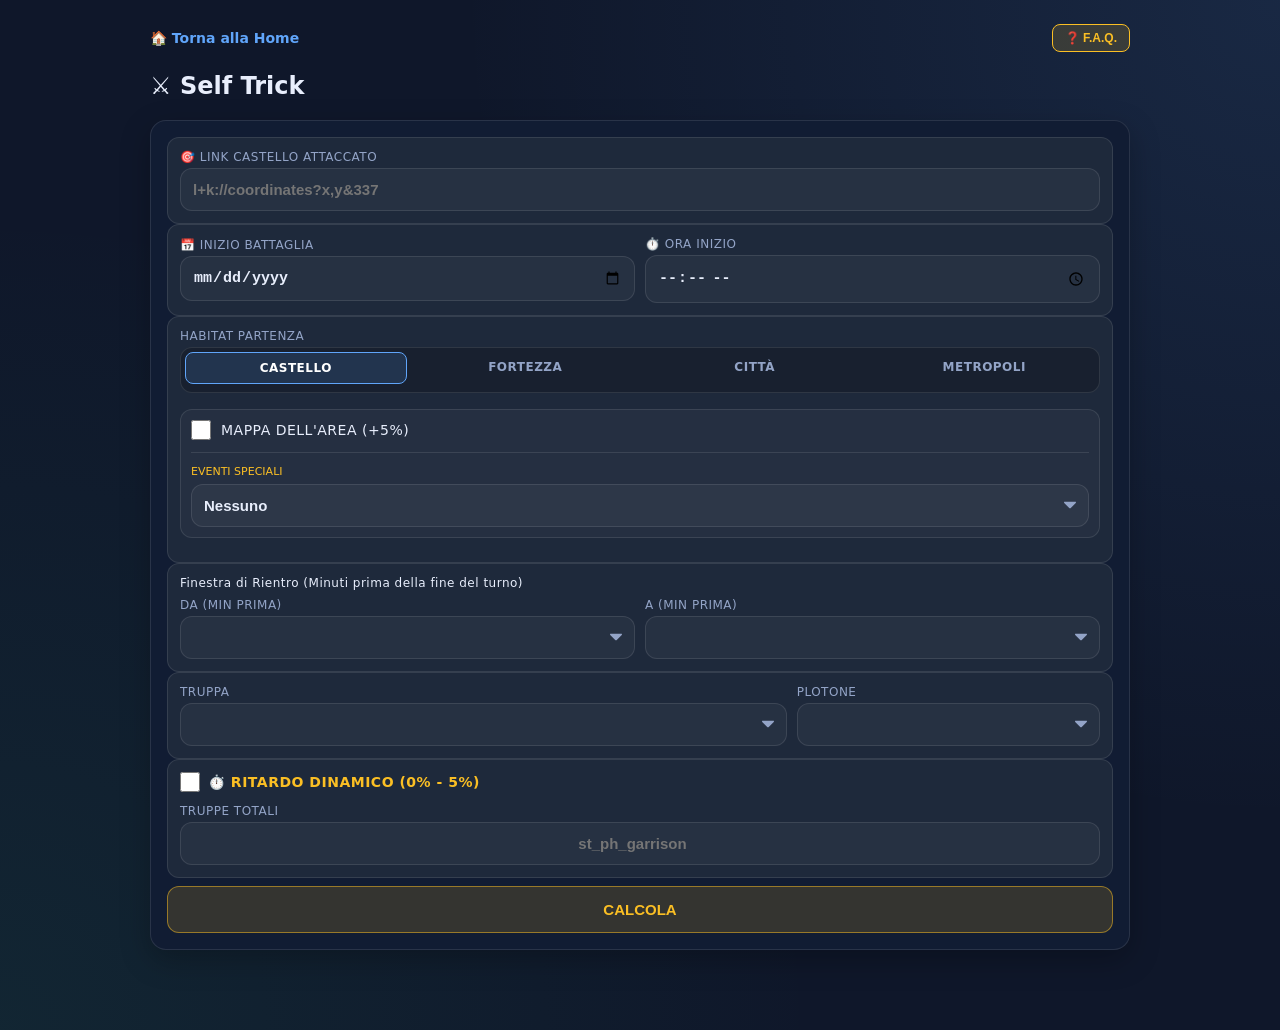
==== commit 27c5298f: "Update index.html" ====
--- a/self_trick/index.html
+++ b/self_trick/index.html
@@ -26,16 +26,18 @@
   <meta name="twitter:description" content="Calcola i tempi perfetti per coprire i tuoi turni difensivi.">
   <meta name="twitter:image" content="https://repanzatools.eu/re-panza-intro.png">
 
-  <script src="/version.js"></script>
+  <script src="/lord-knighttools/version.js"></script>
   <script>
     if (typeof APP_VERSION !== 'undefined') {
-      document.write(`<link rel="manifest" href="/manifest.json?v=${APP_VERSION}">`);
-    }
+      document.write(`<link rel="manifest" href="/lord-knighttools/manifest.json?v=${APP_VERSION}">`);
+    }
+    var cacheBuster = typeof APP_VERSION !== 'undefined' ? APP_VERSION : new Date().getTime();
+    document.write('<link rel="stylesheet" href="/lord-knighttools/common.css?v=' + cacheBuster + '">');
+    document.write('<link rel="stylesheet" href="style.css?v=' + cacheBuster + '">');
+    document.write('<script src="/lord-knighttools/common.js?v=' + cacheBuster + '"><\/script>');
+    document.write('<script src="/lord-knighttools/lang.js?v=' + cacheBuster + '"><\/script>');
   </script>
-  <link rel="apple-touch-icon" href="/icona.png">
-  
-  <link rel="stylesheet" href="/common.css">
-  <link rel="stylesheet" href="/stile.css">
+  <link rel="apple-touch-icon" href="/lord-knighttools/icona.png">
 
   <style>
     :root {
@@ -120,9 +122,9 @@
     .info-sub { font-size: 12px; color: var(--muted); line-height: 1.3; }
     .info-sub span { color: #ccc; }
     .bounce-hl { color: var(--gold) !important; font-weight: bold; }
-    .col-action { display: flex; flex-direction: column; gap: 6px; align-items: center; justify-content: center;}
-
-    .lnk-btn-launch { display: flex; align-items: center; justify-content: center; width: 100%; height: 32px; background: rgba(251, 191, 36, 0.15); border: 1px solid var(--gold); color: var(--gold); text-decoration: none; font-size: 12px; font-weight: bold; border-radius: 8px; text-transform: uppercase; cursor: pointer; transition: 0.2s; user-select: none; margin-bottom: 5px; }
+    .col-action { display: flex; flex-direction: column; gap: 6px; }
+
+    .lnk-btn-launch { display: flex; align-items: center; justify-content: center; width: 100%; height: 32px; background: rgba(251, 191, 36, 0.15); border: 1px solid var(--gold); color: var(--gold); text-decoration: none; font-size: 12px; font-weight: bold; border-radius: 8px; text-transform: uppercase; cursor: pointer; transition: 0.2s; user-select: none; }
     .lnk-btn-launch:active { background: var(--gold); color: #000; transform: scale(0.95); }
     
     .btn-copri { display: flex; align-items: center; justify-content: center; width: 100%; height: 32px; background: rgba(52, 120, 211, 0.15); border: 1px solid var(--accent); color: var(--accent); font-size: 12px; font-weight: bold; border-radius: 8px; text-transform: uppercase; cursor: pointer; transition: 0.2s; }
@@ -142,8 +144,6 @@
     @keyframes pulse { 50% { opacity: 0.6; } }
     
     .container-wide { max-width: 980px; margin: 0 auto; }
-    .ad-container-reserved { min-height: 50px; display: flex; justify-content: center; align-items: center; width: 100%; margin-bottom: 20px; overflow: hidden; }
-    .bottom-ad-container { width: 100%; display: flex; justify-content: center; align-items: center; margin-top: 20px; }
 
     #tour-st-1, #tour-st-2, #tour-st-3, #tour-st-5, #tour-st-6, #tour-st-4 {
         background: #1e293b; 
@@ -155,24 +155,7 @@
         z-index: 1; 
     }
 
-    .premium-container { position: relative; }
-    .premium-glass {
-        position: absolute; top: 0; left: 0; width: 100%; height: 100%;
-        background: rgba(15, 23, 42, 0.3);
-        z-index: 10; display: flex; align-items: center; justify-content: center;
-        border-radius: inherit; cursor: pointer; transition: background 0.3s;
-    }
-    .premium-glass:hover { background: rgba(15, 23, 42, 0.1); }
-    .lock-icon {
-        font-size: 26px; filter: drop-shadow(0 0 10px rgba(251, 191, 36, 0.8));
-        animation: floatLock 2s infinite ease-in-out;
-    }
-    @keyframes floatLock {
-        0%, 100% { transform: translateY(0); }
-        50% { transform: translateY(-4px); }
-    }
-
-    /* NUOVE CLASSI PER LA TENDINA DEL MOTORE ALLA CIECA */
+    /* CLASSI PER LA TENDINA DEL MOTORE ALLA CIECA */
     .st-body { display: none; padding: 15px; background: rgba(0,0,0,0.4); border-top: 1px dashed rgba(255,255,255,0.05); grid-column: 1 / -1; }
     .st-body.open { display: block; animation: slideDown 0.2s ease-out; }
     @keyframes slideDown { from { opacity: 0; transform: translateY(-5px); } to { opacity: 1; transform: translateY(0); } }
@@ -186,7 +169,7 @@
 <body>
 
   <div class="top-nav container-wide">
-    <a href="/" class="home-link" data-lang="nav_home">🏠 Torna alla Home</a>
+    <a href="/lord-knighttools/" class="home-link" data-lang="nav_home">🏠 Torna alla Home</a>
     <div class="faq-menu-wrapper">
         <button class="faq-btn" onclick="window.toggleFaqMenu(event)" data-lang="nav_faq_link">❓ F.A.Q.</button>
     </div>
@@ -194,10 +177,6 @@
 
   <div class="page-title container-wide">
     <h2>⚔️ <span data-lang="st_title">Self Trick</span></h2>
-  </div>
-
-  <div class="ad-container-reserved container-wide">
-      <div id="ad-slot-top"></div>
   </div>
 
   <div id="inputArea" class="card container-wide">
@@ -300,10 +279,7 @@
       </div>
     </div>
 
-    <div class="bounce-window-config premium-container" id="tour-st-4" style="margin-bottom: 0;">
-      <div class="premium-glass glass-rimbalzo" onclick="unlockPremiumTools('rimbalzo')">
-          <div class="lock-icon">🔒</div>
-      </div>
+    <div class="bounce-window-config" id="tour-st-4" style="margin-bottom: 0;">
       <label style="text-transform:none; line-height:1.2; margin-bottom:8px; color:var(--text)" data-lang="st_window_title">
         Finestra di Rientro (Minuti prima della fine del turno)
       </label>
@@ -327,10 +303,7 @@
     <div class="row" id="tour-st-6" style="margin-bottom: 0;">
       <div style="width:100%">
         
-        <div style="margin-bottom:8px; position:relative;" class="premium-container" id="delay-container">
-          <div class="premium-glass glass-ritardo" style="border-radius: 8px;" onclick="unlockPremiumTools('ritardo')">
-              <div class="lock-icon" style="font-size:18px;">🔒</div>
-          </div>
+        <div style="margin-bottom:8px; position:relative;" id="delay-container">
           <label class="chk-label" style="font-weight:bold; color:var(--gold); display: inline-flex; align-items: center; gap: 8px; cursor: pointer;">
             <input type="checkbox" id="chkDelay" onchange="syncDelay('chkDelay')">
             <span data-lang="st_chk_delay">⏱️ Ritardo Dinamico (0% - 5%)</span>
@@ -353,7 +326,7 @@
       <button class="back-btn" onclick="reset()">🔙</button>
       <select id="selBattleTroop" onchange="changeTroopLive()" style="margin-bottom: 0;"></select>
       
-      <div id="delay-res-container" style="display:none; align-items:center; margin-left:auto;">
+      <div id="delay-res-container" style="display:flex; align-items:center; margin-left:auto;">
         <label class="chk-label" style="font-weight:bold; color:var(--gold); display: inline-flex; align-items:center; gap: 5px; cursor: pointer; font-size: 11px; padding: 4px 8px; background: rgba(251, 191, 36, 0.1); border: 1px solid var(--gold); border-radius: 6px;">
           <input type="checkbox" id="chkDelayRes" onchange="syncDelay('chkDelayRes')">
           <span data-lang="st_chk_delay_res">⏱️ Ritardo</span>
@@ -364,30 +337,6 @@
 
     <div id="resList"></div>
   </div>
-
-  <div class="bottom-ad-container container-wide">
-      <div id="ad-slot-bottom"></div>
-  </div>
-
-  <script>
-      var cacheBuster = typeof APP_VERSION !== 'undefined' ? APP_VERSION : new Date().getTime();
-      document.write('<script src="/common.js?v=' + cacheBuster + '"></scr' + 'ipt>');
-      document.write('<script src="/lang.js?v=' + cacheBuster + '"></scr' + 'ipt>');
-      document.write('<script src="/premium.js?v=' + cacheBuster + '"></scr' + 'ipt>');
-  </script>
-
-  <script type="module">
-      import myAdsManager from '/ads-manager.js';
-      
-      document.addEventListener('DOMContentLoaded', () => {
-          const isVip = myAdsManager.isPaidVIP();
-          if (!isVip) {
-              myAdsManager.initGlobalAds();
-              myAdsManager.loadIframeBanner('728x90', 'ad-slot-top');
-              myAdsManager.loadIframeBanner('300x250', 'ad-slot-bottom');
-          }
-      });
-  </script>
 
   <script>
     // FORMULA DISTANZA 3 COORDINATE
@@ -428,60 +377,6 @@
         localStorage.setItem('st_saved_state', JSON.stringify(state));
     };
 
-    function unlockPremiumTools(featureId) {
-        if (typeof window.myPremiumManager === 'undefined') return;
-
-        const originalShow = window.myPremiumManager.showModal.bind(window.myPremiumManager);
-        
-        window.myPremiumManager.showModal = function(cb, fId) {
-            originalShow(cb, fId);
-            setTimeout(() => {
-                let title = document.getElementById('premium-modal-title');
-                let desc = document.getElementById('premium-modal-desc');
-                
-                if(desc && title) {
-                    let lang = window.myPremiumManager.getLang();
-                    let trans = window.translations && window.translations[lang] ? window.translations[lang] : window.translations['it'];
-                    
-                    if (featureId === 'rimbalzo' && trans['st_premium_bounce']) {
-                        title.style.display = 'none'; 
-                        desc.innerHTML = trans['st_premium_bounce'];
-                    } else if (featureId === 'ritardo' && trans['st_premium_delay']) {
-                        title.style.display = 'none';
-                        desc.innerHTML = trans['st_premium_delay'];
-                    }
-                    
-                    desc.style.textAlign = "left";
-                    desc.style.fontSize = "14px";
-                }
-            }, 50); 
-        };
-
-        window.myPremiumManager.requirePremium(function() {
-            document.querySelectorAll('.glass-' + featureId).forEach(el => el.remove());
-            window.myPremiumManager.showModal = originalShow; 
-            
-            const resArea = document.getElementById('resArea');
-            if (resArea && !resArea.classList.contains('hidden')) {
-                changeTroopLive(); 
-            }
-        }, featureId); 
-    }
-
-    document.addEventListener("DOMContentLoaded", () => {
-        if (window.myPremiumManager) {
-            if (window.myPremiumManager.isPremiumUser()) {
-                window.myPremiumManager.destroyAllPremiumLocks();
-            } else {
-                if (window.myPremiumManager.isFeatureUnlocked('rimbalzo')) {
-                    document.querySelectorAll('.glass-rimbalzo').forEach(el => el.remove());
-                }
-                if (window.myPremiumManager.isFeatureUnlocked('ritardo')) {
-                    document.querySelectorAll('.glass-ritardo').forEach(el => el.remove());
-                }
-            }
-        }
-    });
 
     function startSelfTrickTour(force = false) {
         if (typeof window.RePanzaTour === 'undefined') return;
@@ -505,18 +400,19 @@
     let MAP_DATA = {};
     let myCastle = null, worldId = null; 
     let rows = [], ticker = null;
-    let selectedRowIndex = -1;
 
     async function loadGameData() {
       try {
-        let response = await fetch('/lk_database/database_truppe.json?v=' + Date.now());
+        // CARICA DA LORD-KNIGHTTOOLS COME RICHIESTO!
+        let response = await fetch('/lord-knighttools/database_truppe.json?v=' + Date.now());
         if (!response.ok) throw new Error("HTTP Error: " + response.status);
         const json = await response.json();
         GAME_DATA = (json && json.game_config) ? json.game_config : json;
         if (!GAME_DATA) throw new Error("Empty or invalid JSON");
         
         try {
-            let mapResponse = await fetch('/lk_database/mappe_mondi.json?v=' + Date.now());
+            // CARICA IL QUADERNO DELLE MAPPE
+            let mapResponse = await fetch('/lord-knighttools/mappe_mondi.json?v=' + Date.now());
             if (mapResponse.ok) {
                 MAP_DATA = await mapResponse.json();
             }
@@ -556,30 +452,30 @@
 
     function updatePlaceholders() {
         let inGarrison = document.getElementById('inGarrison');
-        if(inGarrison) inGarrison.placeholder = getStText('st_ph_garrison');
+        if(inGarrison) inGarrison.placeholder = getStText('st_ph_garrison') || "Es. 1000";
     }
 
     function initUI() {
       let htmlT = "";
       TROOPS_UI.forEach(t => { 
           let tName = getStText('troop_' + t.key.replace(/\s+/g, '_').replace(/\./g, '').toLowerCase());
-          htmlT += `<option value="${t.key}">${tName}</option>`; 
+          htmlT += `<option value="${t.key}">${tName || t.key}</option>`; 
       });
       let st = document.getElementById('selTroop'); if(st) { let v = st.value; st.innerHTML = htmlT; if(v) st.value = v; }
       let sbt = document.getElementById('selBattleTroop'); if(sbt) { let v2 = sbt.value; sbt.innerHTML = htmlT; if(v2) sbt.value = v2; }
 
       let htmlL = "";
-      for (let i = 1; i <= 30; i++) htmlL += `<option value="${i}">${getStText('st_opt_lv')} ${i}</option>`;
+      for (let i = 1; i <= 30; i++) htmlL += `<option value="${i}">${getStText('st_opt_lv') || 'Livello'} ${i}</option>`;
       let scl = document.getElementById('selCityLvl'); if(scl) { let v = scl.value; scl.innerHTML = htmlL; if(v) scl.value=v; }
       let sml = document.getElementById('selMetropoliLvl'); if(sml) { let v = sml.value; sml.innerHTML = htmlL; if(v) sml.value=v; }
 
       const countryMultipliers = [0.90, 0.89, 0.88, 0.87, 0.86, 0.85, 0.84, 0.83, 0.82, 0.81, 0.80, 0.79, 0.78, 0.77, 0.76, 0.74, 0.72, 0.69, 0.65, 0.60];
-      let htmlCB = `<option value="1">${getStText('st_opt_none')}</option>`;
-      countryMultipliers.forEach((val, i) => { htmlCB += `<option value="${val}">${getStText('st_opt_level')} ${i + 1} (${Math.round(val * 100)}%)</option>`; });
+      let htmlCB = `<option value="1">${getStText('st_opt_none') || 'Nessuno'}</option>`;
+      countryMultipliers.forEach((val, i) => { htmlCB += `<option value="${val}">${getStText('st_opt_level') || 'Livello'} ${i + 1} (${Math.round(val * 100)}%)</option>`; });
       let scb = document.getElementById('selCountryBonus'); if(scb) { let v = scb.value; scb.innerHTML = htmlCB; if(v) scb.value=v; }
 
       let htmlMax = "";
-      for (let i = 9; i >= 1; i--) { htmlMax += `<option value="${i}">${i} ${getStText('st_opt_min')}</option>`; }
+      for (let i = 9; i >= 1; i--) { htmlMax += `<option value="${i}">${i} ${getStText('st_opt_min') || 'min'}</option>`; }
       let sbm = document.getElementById('selBounceMax'); if(sbm) { let v = sbm.value || "6"; sbm.innerHTML = htmlMax; sbm.value = v; }
 
       updateBounceLimits(true);
@@ -602,7 +498,7 @@
 
       minSel.innerHTML = "";
       for (let i = maxVal; i >= 1; i--) {
-        let opt = document.createElement('option'); opt.value = i; opt.text = `${i} ${getStText('st_opt_min')}`; minSel.appendChild(opt);
+        let opt = document.createElement('option'); opt.value = i; opt.text = `${i} ${getStText('st_opt_min') || 'min'}`; minSel.appendChild(opt);
       }
       if (currentMin <= maxVal) { minSel.value = currentMin; } else { minSel.value = maxVal; }
       if (!isInit) changeTroopLive();
@@ -613,7 +509,6 @@
       let t = document.getElementById('inTime'); if(t) t.value = "";
       let g = document.getElementById('inGarrison'); if(g) g.value = "";
       let c = document.getElementById('inCoord'); if(c) c.value = "";
-      let msg = document.getElementById('dbMsg'); if(msg) msg.style.display = 'none';
     }
 
     function updateUI() {
@@ -671,7 +566,7 @@
       return base * factor;
     }
 
-    // CHECK DB FITTIZIO PER ESTRARRE IL MONDO E CAMBIARE BONUS
+    // CHECK DB FITTIZIO PER ESTRARRE IL MONDO
     function checkDB() {
       let val = document.getElementById('inCoord').value;
       if (!val) return;
@@ -685,16 +580,16 @@
 
     function startCalc() {
       let lk = window.parseLK ? window.parseLK(document.getElementById('inCoord').value) : null;
-      if (!lk) return alert(getStText('st_err_link'));
-      if (lk.x === undefined || lk.y === undefined) { return alert(getStText('st_err_coord_only')); }
+      if (!lk) return alert(getStText('st_err_link') || "Inserisci link castello valido!");
+      if (lk.x === undefined || lk.y === undefined) { return alert(getStText('st_err_coord_only') || "Coordinate non trovate!"); }
       
       myCastle = { x: lk.x, y: lk.y };
       let dVal = document.getElementById('inDate').value, tVal = document.getElementById('inTime').value;
-      if (!dVal || !tVal) return alert(getStText('st_err_date'));
+      if (!dVal || !tVal) return alert(getStText('st_err_date') || "Inserisci data e ora!");
       let startT = new Date(dVal + "T" + tVal);
-      if (startT < new Date(Date.now() - 60000)) return alert(getStText('st_err_past'));
+      if (startT < new Date(Date.now() - 60000)) return alert(getStText('st_err_past') || "Data nel passato!");
       let garrison = parseInt(document.getElementById('inGarrison').value);
-      if (!garrison) return alert(getStText('st_err_troops'));
+      if (!garrison) return alert(getStText('st_err_troops') || "Inserisci truppe totali!");
 
       let habRadio = document.querySelector('input[name="hab"]:checked');
       let hab = habRadio ? habRadio.value : 'castello';
@@ -708,8 +603,8 @@
       
       let limits = HAB_LIMITS[hab];
       
-      if (garrison < limits.min) return alert(`${getStText('st_err_min')} ${limits.min}`);
-      if (garrison > limits.max) return alert(`${getStText('st_err_max')} ${limits.max}`);
+      if (garrison < limits.min) return alert(`${getStText('st_err_min') || "Minimo"} ${limits.min}`);
+      if (garrison > limits.max) return alert(`${getStText('st_err_max') || "Massimo"} ${limits.max}`);
 
       let batch = parseInt(document.getElementById('selBatch').value);
       let turn1_troops = batch * 2; 
@@ -720,11 +615,7 @@
       
       let delayResContainer = document.getElementById('delay-res-container');
       if (delayResContainer) {
-          if (window.myPremiumManager && (window.myPremiumManager.isPremiumUser() || window.myPremiumManager.isFeatureUnlocked('ritardo'))) {
-              delayResContainer.style.display = 'flex';
-          } else {
-              delayResContainer.style.display = 'none';
-          }
+          delayResContainer.style.display = 'flex';
       }
 
       document.getElementById('inputArea').classList.add('hidden');
@@ -849,12 +740,12 @@
       
       let dVal = document.getElementById('inDate').value, tVal = document.getElementById('inTime').value;
       let startT = new Date(dVal + "T" + tVal);
-      let pName = getStText('st_unknown') || "Castello Attaccato";
+      let pName = getStText('st_unknown') || "Sconosciuto";
       let cTypeStr = getStText('st_type_castle') || "Bersaglio";
       let linkUrl = `l+k://coordinates?${myCastle.x},${myCastle.y}&${worldId}`;
       let pD = (n) => String(n).padStart(2, '0');
       
-      document.getElementById('resHeaderInfo').innerHTML = `<b>⚔️ ${window.escapeHTML ? window.escapeHTML(pName) : pName}</b><span style="font-size:12px;color:var(--gold);display:block;margin-top:4px;">${cTypeStr}</span><a href="${linkUrl}" style="word-break: break-all;">${linkUrl}</a><span style="font-size:12px;color:#aaa;display:block;margin-top:4px;">${getStText('st_start_battle') || 'Inizio:'} ${pD(startT.getDate())}/${pD(startT.getMonth() + 1)} ${pD(startT.getHours())}:${pD(startT.getMinutes())}</span>`;
+      document.getElementById('resHeaderInfo').innerHTML = `<b>⚔️ Tuo Castello</b><span style="font-size:12px;color:var(--gold);display:block;margin-top:4px;">${cTypeStr}</span><a href="${linkUrl}" style="word-break: break-all;">${linkUrl}</a><span style="font-size:12px;color:#aaa;display:block;margin-top:4px;">${getStText('st_start_battle') || 'Inizio:'} ${pD(startT.getDate())}/${pD(startT.getMonth() + 1)} ${pD(startT.getHours())}:${pD(startT.getMinutes())}</span>`;
 
       el.innerHTML = "";
       rows.forEach((r, i) => {
@@ -942,9 +833,9 @@
 
       let delayHtml = "";
       if (isDelayEnabledGlobal && isDelayNeeded) {
-        if (isValidNow) { delayHtml = `<br><span style="color:var(--gold); font-weight:bold">${getStText('st_delay_apply') || 'Ritardo Dinamico'}</span>`; } 
-        else { delayHtml = `<br><span style="color:var(--muted); font-weight:bold">${getStText('st_delay_calc') || 'Ritardo stimato'}</span>`; }
-      } else { delayHtml = `<br><span style="color:var(--accent); font-weight:bold">${getStText('st_delay_no') || 'Nessun Ritardo'}</span>`; }
+        if (isValidNow) { delayHtml = `<br><span style="color:var(--gold); font-weight:bold">${getStText('st_delay_apply') || 'Ritardo Dinamico Applicato'}</span>`; } 
+        else { delayHtml = `<br><span style="color:var(--muted); font-weight:bold">${getStText('st_delay_calc') || 'Ritardo verrà calcolato'}</span>`; }
+      } else { delayHtml = `<br><span style="color:var(--accent); font-weight:bold">${getStText('st_delay_no') || 'Nessun Ritardo Necessario'}</span>`; }
 
       if (r.launched) {
         infoDiv.innerHTML = `<div class="info-status st-launched-text">${getStText('st_launched') || 'LANCIATO'}</div><div class="info-sub"><span class="bounce-hl">${getStText('st_bounce') || 'Rimbalzo:'} ${bStr}</span><br>Distanza: <b>${dist}</b> campi${delayHtml}</div>`;
@@ -1047,7 +938,7 @@
                 document.getElementById('selBounceMin').value = state.selBounceMin;
             }
 
-            if (state.inCoord) checkDB();
+            if (state.inCoord) document.getElementById('inCoord').oninput();
             if (state.chkDelay) syncDelay('chkDelay');
 
         } catch (e) { console.error("Errore nel ripristino:", e); }
--- a/self_trick/style.css
+++ b/self_trick/style.css
@@ -0,0 +1,81 @@
+/* =========================================
+   SELF TRICK - Stili Esclusivi
+   ========================================= */
+
+/* --- HABITAT E BONUS --- */
+.habitat-selector { display: flex; gap: 8px; margin-bottom: 16px; background: rgba(0, 0, 0, 0.2); padding: 4px; border-radius: 12px; border: 1px solid var(--border); }
+.hab-opt { flex: 1; text-align: center; }
+.hab-opt input { display: none; }
+.hab-opt span { display: block; padding: 8px 0; font-size: 12px; font-weight: bold; color: var(--muted); cursor: pointer; border-radius: 8px; transition: 0.2s; }
+.hab-opt input:checked+span { background: rgba(96, 165, 250, .15); color: #fff; border: 1px solid var(--accent); }
+
+.bonus-area { background: rgba(255, 255, 255, 0.03); padding: 10px; border-radius: 12px; margin-bottom: 12px; border: 1px solid var(--border); display: none; }
+.bonus-area.active { display: block; animation: fadeIn 0.3s ease; }
+@keyframes fadeIn { from { opacity: 0; transform: translateY(-5px); } to { opacity: 1; transform: translateY(0); } }
+
+.section-separator { margin-top: 12px; padding-top: 12px; border-top: 1px solid rgba(255, 255, 255, 0.1); }
+.sec-title { color: var(--gold); font-size: 11px; text-transform: uppercase; margin-bottom: 6px; display: block; }
+.bounce-window-config { background: rgba(96, 165, 250, 0.05); padding: 10px; border-radius: 12px; border: 1px solid rgba(96, 165, 250, 0.2); margin-bottom: 12px; position: relative; }
+
+/* --- AREA RISULTATI: TABELLA E RIGHE --- */
+.res-header-info { text-align: center; font-size: 14px; color: var(--muted); padding: 12px; background: rgba(0, 0, 0, 0.2); border-radius: 12px 12px 0 0; border: 1px solid var(--border); border-bottom: none; }
+.res-header-info a { color: var(--accent); text-decoration: none; font-weight: bold; font-family: monospace; display: block; margin: 4px 0; word-break: break-all; font-size: 12px; }
+.res-header-info b { color: #fff; font-size: 15px; }
+
+.quick-bar { background: var(--card-solid); padding: 10px; border: 1px solid var(--border); border-top: none; display: flex; gap: 10px; position: sticky; top: 0; z-index: 100; backdrop-filter: blur(10px); }
+.back-btn { background: rgba(255, 255, 255, 0.1); color: #fff; border: 1px solid var(--border); padding: 0 16px; font-weight: bold; border-radius: 8px; font-size: 18px; cursor: pointer; }
+
+#resList { background: rgba(0, 0, 0, 0.3); border: 1px solid var(--border); border-top: none; border-radius: 0 0 16px 16px; overflow: hidden; }
+
+/* LA TUA STRUTTURA A GRIGLIA ORIGINALE INTACTA */
+.res-row { display: grid; grid-template-columns: 50px 1fr 90px; gap: 10px; align-items: center; padding: 12px; border-bottom: 1px solid var(--border); background: transparent; transition: background 0.2s; cursor: pointer; }
+.res-row:last-child { border-bottom: none; }
+.res-row:nth-child(even) { background: rgba(255, 255, 255, 0.02); }
+.res-row:hover { background: rgba(255, 255, 255, 0.05); }
+.res-row.covered { background: rgba(52, 211, 153, 0.15) !important; border-left: 3px solid var(--green); opacity: 1; filter: none; }
+
+.col-time { text-align: center; border-right: 1px solid var(--border); padding-right: 8px; }
+.t-label { font-size: 10px; color: var(--muted); text-transform: uppercase; }
+.t-val { font-size: 16px; color: #fff; font-weight: 700; }
+.col-info { display: flex; flex-direction: column; justify-content: center; overflow: hidden; text-align: left; }
+.info-status { font-size: 14px; font-weight: bold; margin-bottom: 3px; white-space: nowrap; }
+.col-action { display: flex; flex-direction: column; align-items: center; justify-content: center; gap: 6px; }
+
+
+/* LA NUOVA TENDINA (CHE SI APRE SOTTO LA RIGA) */
+.st-body { display: none; padding: 15px; background: rgba(0,0,0,0.4); border-bottom: 1px solid var(--border); border-top: 1px dashed rgba(255,255,255,0.05); }
+.st-body.open { display: block; animation: slideDown 0.2s ease-out; }
+@keyframes slideDown { from { opacity: 0; transform: translateY(-5px); } to { opacity: 1; transform: translateY(0); } }
+
+/* STILI PER I TESTI DI DETTAGLIO NELLA TENDINA */
+.info-sub { font-size: 12px; color: var(--muted); line-height: 1.4; }
+.bounce-hl { color: var(--gold) !important; font-weight: bold; }
+
+/* I 5 LINK INCOLLONNATI A DESTRA NELLA TENDINA */
+.target-grid { display: flex; flex-direction: column; gap: 8px; align-items: flex-end; margin-top: 10px; }
+.target-row-generated { display: flex; justify-content: space-between; align-items: center; width: 100%; background: rgba(255,255,255,0.03); padding: 8px 12px; border-radius: 8px; border: 1px solid rgba(255,255,255,0.1); margin-bottom: 4px; }
+.target-row-generated a.link-text { color: var(--text); font-family: monospace; font-size: 12px; text-decoration: none; word-break: break-all; flex: 1; margin-right: 10px; text-align: left;}
+
+.lnk-btn-launch { display: flex; align-items: center; justify-content: center; padding: 0 15px; height: 28px; background: rgba(251, 191, 36, 0.15); border: 1px solid var(--gold); color: var(--gold); text-decoration: none; font-size: 12px; font-weight: bold; border-radius: 6px; flex-shrink: 0; text-transform: uppercase; cursor: pointer; transition: 0.2s; }
+.lnk-btn-launch:active { background: var(--gold); color: #000; transform: scale(0.95); }
+
+/* --- AZIONI SECONDARIE E COLORI (BOTTONI TUOI ORIGINALI) --- */
+.btn-copri { display: flex; align-items: center; justify-content: center; width: 100%; height: 32px; background: rgba(52, 211, 153, 0.15); border: 1px solid var(--green); color: var(--green); font-size: 12px; font-weight: bold; border-radius: 8px; text-transform: uppercase; cursor: pointer; transition: 0.2s; }
+.btn-copri:active { background: var(--green); color: #000; }
+
+.btn-scopri { display: flex; align-items: center; justify-content: center; width: 100%; height: 32px; background: rgba(239, 68, 68, 0.15); border: 1px solid var(--danger); color: var(--danger); font-size: 12px; font-weight: bold; border-radius: 8px; text-transform: uppercase; cursor: pointer; transition: 0.2s; }
+.btn-scopri:active { background: var(--danger); color: #fff; }
+
+.st-wait { color: var(--danger); font-weight: bold; }
+.st-now { color: var(--green); animation: pulse 1s infinite; text-shadow: 0 0 10px rgba(52, 211, 153, 0.4); font-weight: bold; }
+.st-covered-text { color: var(--green); font-weight: bold; }
+@keyframes pulse { 50% { opacity: 0.6; } }
+
+/* Fix sfondi trasparenti nei box del tool */
+#tour-st-1, #tour-st-2, #tour-st-3, #tour-st-5, #tour-st-6, #tour-st-4 {
+    background: #1e293b; 
+    padding: 12px;
+    border-radius: 12px;
+    border: 1px solid rgba(255, 255, 255, 0.1);
+    margin-bottom: 15px;
+}
